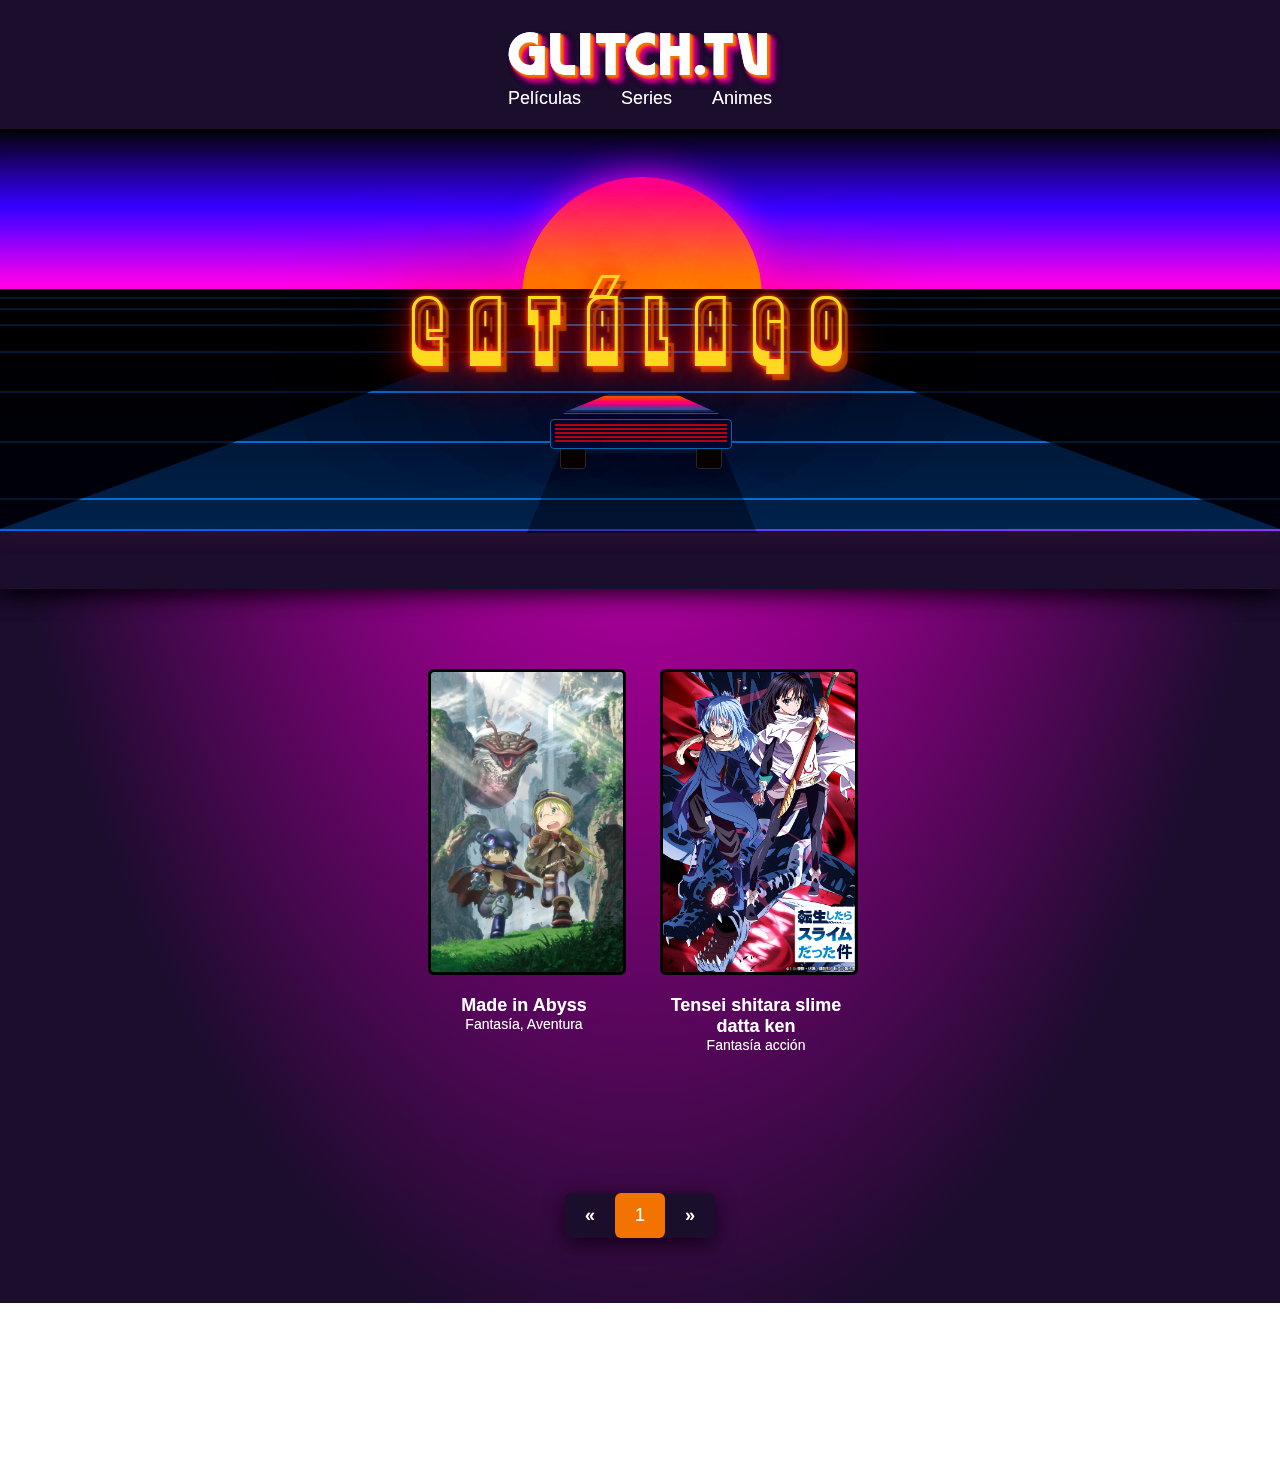
==== anime.html @ 25c2d7e7 "Carga la informacion de los animes" ====
<!DOCTYPE html>
<html>
  <head>
    <meta charset="UTF-8" />
    <title>Cargando...</title>
    <meta name="viewport" content="width=device-width, initial-scale=1" />
    <link rel="stylesheet" href="./assets/css/plyr.css" />
    <link rel="stylesheet" href="./assets/css/index.css" />
    <link rel="stylesheet" href="./assets/css/reusable.css" />

    <style>
      body {
        background: radial-gradient(
          ellipse farthest-corner at center top,
          rgb(170, 0, 78) 0%,
          rgb(109, 0, 166) 100%
        );
      }
    </style>
  </head>

  <body onload=" loadAnime(); cambiarVideoTenseiShitaraSlime(1);">
    <header class="content_nav">
      <a
        href="./index.html"
        class="glitch_nav_text no_select"
        data-glitch="Glitch.TV"
        >Glitch.TV</a
      >
      <nav class="flex_row center_flex">
        <a class="navigation_element" href="./catalogo_peliculas.html"
          >Películas</a
        >
        <a class="navigation_element" href="./catalogo_series.html">Series</a>
        <a class="navigation_element" href="./catalogo_animes.html">Animes</a>
      </nav>
    </header>

    <div id="circular_loader" class="circular_loader"><div></div></div>

    <section
      id="principal_section"
      class="flex_column center_flex"
      style="padding: 60px 0"
    >
      <div class="movie_info_container">
        <div class="flex_row">
          <div class="movie_poster">
            <img id="movie_poster" />
          </div>
          <div style="margin: 0 30px; width: 200px">
            <h1 id="movie_title" class="movie_title mg_bottom"></h1>
            <ul class="movie_details">
              <li>Género: <span id="movie_gender"></span></li>
              <li>Año de estreno: <span id="movie_year"></span></li>
            </ul>
          </div>
        </div>

        <div class="movie_sinopsis justify_text">
          <h1 class="mg_bottom" style="text-align: center">Sinopsis</h1>
          <span id="movie_sinopsis"> </span>
        </div>
      </div>

      <div class="pagination no_select">
        <a onclick="anteriorCapituloTenseiShitaraSlime();"><b>&laquo;</b></a>
        <a class="listacapitulos active">
          Lista de capítulos
          <select
            id="selectcapitulo"
            style="margin-top: 10px"
            onchange="cambiarVideoTenseiShitaraSlime(this.value);"
          >
            <option value="1">Capítulo 1</option>
            <option value="2">Capítulo 2</option>
            <option value="3">Capítulo 3</option>
            <option value="4">Capítulo 4</option>
            <option value="5">Capítulo 5</option>
            <option value="6">Capítulo 6</option>
            <option value="7">Capítulo 7</option>
            <option value="8">Capítulo 8</option>
            <option value="9">Capítulo 9</option>
            <option value="10">Capítulo 10</option>
            <option value="11">Capítulo 11</option>
            <option value="12">Capítulo 12</option>
            <option value="13">Capítulo 13</option>
            <option value="14">Capítulo 14</option>
            <option value="15">Capítulo 15</option>
            <option value="16">Capítulo 16</option>
            <option value="17">Capítulo 17</option>
            <option value="18">Capítulo 18</option>
            <option value="19">Capítulo 19</option>
            <option value="20">Capítulo 20</option>
            <option value="21">Capítulo 21</option>
            <option value="22">Capítulo 22</option>
            <option value="23">Capítulo 23</option>
            <option value="24">Capítulo 24</option>
            <option value="25">Capítulo 25</option>
          </select>
        </a>
        <a onclick="siguienteCapituloTenseiShitaraSlime();"><b>&raquo;</b></a>
      </div>

      <h1 id="capitulo-titulo" style="text-transform: uppercase">Capítulo 1</h1>

      <div class="video_container">
        <video id="player" controls playsinline poster="">
          <source id="video_source" type="video/mp4" />
        </video>
      </div>
    </section>

    <script src="./assets/js/plyr.js"></script>
    <script src="./assets/js/index.js"></script>
    <script src="./assets/js/plyrplayer.js"></script>
    <script src="./assets/js/selectordecapitulo.js"></script>
  </body>
</html>
---- assets/css/plyr.css ----
/*Este cumulo de código, es uno que te proporciona Plyr Player. Plyr es un reproductor que personaliza al default de Chrome. Agrega un mejor botón,
barra de reproducción, pantalla completa, pantalla fija y con la capacidad de soportar varios subtítulos*/
@keyframes plyr-progress{to{background-position:25px 0}}@keyframes plyr-popup{0%{opacity:.5;transform:translateY(10px)}to{opacity:1;transform:translateY(0)}}@keyframes plyr-fade-in{from{opacity:0}to{opacity:1}}.plyr{-moz-osx-font-smoothing:grayscale;-webkit-font-smoothing:antialiased;direction:ltr;font-family:Avenir,"Avenir Next","Helvetica Neue","Segoe UI",Helvetica,Arial,sans-serif;font-variant-numeric:tabular-nums;font-weight:500;line-height:1.7;max-width:100%;min-width:200px;position:relative;text-shadow:none;transition:box-shadow .3s ease}.plyr audio,.plyr video{border-radius:inherit;height:auto;vertical-align:middle;width:100%}.plyr button{font:inherit;line-height:inherit;width:auto}.plyr:focus{outline:0}.plyr--full-ui{box-sizing:border-box}.plyr--full-ui *,.plyr--full-ui ::after,.plyr--full-ui ::before{box-sizing:inherit}.plyr--full-ui a,.plyr--full-ui button,.plyr--full-ui input,.plyr--full-ui label{touch-action:manipulation}.plyr__badge{background:#4f5b5f;border-radius:2px;color:#fff;font-size:9px;line-height:1;padding:3px 4px}.plyr--full-ui ::-webkit-media-text-track-container{display:none}.plyr__captions{animation:plyr-fade-in .3s ease;bottom:0;color:#fff;display:none;font-size:14px;left:0;padding:10px;position:absolute;text-align:center;transition:transform .4s ease-in-out;width:100%}.plyr__captions .plyr__caption{background:rgba(0,0,0,.8);border-radius:2px;-webkit-box-decoration-break:clone;box-decoration-break:clone;line-height:185%;padding:.2em .5em;white-space:pre-wrap}.plyr__captions .plyr__caption div{display:inline}.plyr__captions span:empty{display:none}@media (min-width:480px){.plyr__captions{font-size:16px;padding:20px}}@media (min-width:768px){.plyr__captions{font-size:18px}}.plyr--captions-active .plyr__captions{display:block}.plyr:not(.plyr--hide-controls) .plyr__controls:not(:empty)~.plyr__captions{transform:translateY(-40px)}.plyr__control{background:0 0;border:0;border-radius:3px;color:inherit;cursor:pointer;flex-shrink:0;overflow:visible;padding:7px;position:relative;transition:all .3s ease}.plyr__control svg{display:block;fill:currentColor;height:18px;pointer-events:none;width:18px}.plyr__control:focus{outline:0}.plyr__control.plyr__tab-focus{box-shadow:0 0 0 5px rgba(26,175,255,.5);outline:0}a.plyr__control{text-decoration:none}a.plyr__control::after,a.plyr__control::before{display:none}.plyr__control.plyr__control--pressed .icon--not-pressed,.plyr__control.plyr__control--pressed .label--not-pressed,.plyr__control:not(.plyr__control--pressed) .icon--pressed,.plyr__control:not(.plyr__control--pressed) .label--pressed{display:none}.plyr--audio .plyr__control.plyr__tab-focus,.plyr--audio .plyr__control:hover,.plyr--audio .plyr__control[aria-expanded=true]{background:#1aafff;color:#fff}.plyr--video .plyr__control svg{filter:drop-shadow(0 1px 1px rgba(0, 0, 0, .15))}.plyr--video .plyr__control.plyr__tab-focus,.plyr--video .plyr__control:hover,.plyr--video .plyr__control[aria-expanded=true]{background:#1aafff;color:#fff}.plyr__control--overlaid{background:rgba(26,175,255,.8);border:0;border-radius:100%;box-shadow:0 1px 1px rgba(0,0,0,.15);color:#fff;display:none;left:50%;padding:15px;position:absolute;top:50%;transform:translate(-50%,-50%);z-index:2}.plyr__control--overlaid svg{left:2px;position:relative}.plyr__control--overlaid:focus,.plyr__control--overlaid:hover{background:#1aafff}.plyr--playing .plyr__control--overlaid{opacity:0;visibility:hidden}.plyr--full-ui.plyr--video .plyr__control--overlaid{display:block}.plyr--full-ui ::-webkit-media-controls{display:none}.plyr__controls{align-items:center;display:flex;justify-content:flex-end;text-align:center}.plyr__controls .plyr__menu,.plyr__controls .plyr__progress,.plyr__controls .plyr__time,.plyr__controls .plyr__volume,.plyr__controls>.plyr__control{margin-left:5px}.plyr__controls .plyr__menu+.plyr__control,.plyr__controls .plyr__progress+.plyr__control,.plyr__controls>.plyr__control+.plyr__control,.plyr__controls>.plyr__control+.plyr__menu{margin-left:2px}.plyr__controls>.plyr__control:first-child,.plyr__controls>.plyr__control:first-child+[data-plyr=pause]{margin-left:0;margin-right:auto}.plyr__controls:empty{display:none}@media (min-width:480px){.plyr__controls .plyr__menu,.plyr__controls .plyr__progress,.plyr__controls .plyr__time,.plyr__controls .plyr__volume,.plyr__controls>.plyr__control{margin-left:10px}}.plyr--audio .plyr__controls{background:#fff;border-radius:inherit;color:#4f5b5f;padding:10px}.plyr--video .plyr__controls{background:linear-gradient(rgba(0,0,0,0),rgba(0,0,0,.7));border-bottom-left-radius:inherit;border-bottom-right-radius:inherit;bottom:0;color:#fff;left:0;padding:20px 5px 5px;position:absolute;right:0;transition:opacity .4s ease-in-out,transform .4s ease-in-out;z-index:3}@media (min-width:480px){.plyr--video .plyr__controls{padding:35px 10px 10px}}.plyr--video.plyr--hide-controls .plyr__controls{opacity:0;pointer-events:none;transform:translateY(100%)}.plyr [data-plyr=airplay],.plyr [data-plyr=captions],.plyr [data-plyr=fullscreen],.plyr [data-plyr=pip]{display:none}.plyr--airplay-supported [data-plyr=airplay],.plyr--captions-enabled [data-plyr=captions],.plyr--fullscreen-enabled [data-plyr=fullscreen],.plyr--pip-supported [data-plyr=pip]{display:inline-block}.plyr__video-embed{height:0;padding-bottom:56.25%;position:relative}.plyr__video-embed iframe{border:0;height:100%;left:0;position:absolute;top:0;-webkit-user-select:none;-moz-user-select:none;-ms-user-select:none;user-select:none;width:100%}.plyr--full-ui .plyr__video-embed>.plyr__video-embed__container{padding-bottom:240%;position:relative;transform:translateY(-38.28125%)}.plyr__menu{display:flex;position:relative}.plyr__menu .plyr__control svg{transition:transform .3s ease}.plyr__menu .plyr__control[aria-expanded=true] svg{transform:rotate(90deg)}.plyr__menu .plyr__control[aria-expanded=true] .plyr__tooltip{display:none}.plyr__menu__container{animation:plyr-popup .2s ease;background:rgba(255,255,255,.9);border-radius:4px;bottom:100%;box-shadow:0 1px 2px rgba(0,0,0,.15);color:#4f5b5f;font-size:16px;margin-bottom:10px;position:absolute;right:-3px;text-align:left;white-space:nowrap;z-index:3}.plyr__menu__container>div{overflow:hidden;transition:height .35s cubic-bezier(.4,0,.2,1),width .35s cubic-bezier(.4,0,.2,1)}.plyr__menu__container::after{border:4px solid transparent;border-top-color:rgba(255,255,255,.9);content:'';height:0;position:absolute;right:15px;top:100%;width:0}.plyr__menu__container [role=menu]{padding:7px}.plyr__menu__container [role=menuitem],.plyr__menu__container [role=menuitemradio]{margin-top:2px}.plyr__menu__container [role=menuitem]:first-child,.plyr__menu__container [role=menuitemradio]:first-child{margin-top:0}.plyr__menu__container .plyr__control{align-items:center;color:#4f5b5f;display:flex;font-size:14px;padding:4px 11px;-webkit-user-select:none;-moz-user-select:none;-ms-user-select:none;user-select:none;width:100%}.plyr__menu__container .plyr__control>span{align-items:inherit;display:flex;width:100%}.plyr__menu__container .plyr__control::after{border:4px solid transparent;content:'';position:absolute;top:50%;transform:translateY(-50%)}.plyr__menu__container .plyr__control--forward{padding-right:28px}.plyr__menu__container .plyr__control--forward::after{border-left-color:rgba(79,91,95,.8);right:5px}.plyr__menu__container .plyr__control--forward.plyr__tab-focus::after,.plyr__menu__container .plyr__control--forward:hover::after{border-left-color:currentColor}.plyr__menu__container .plyr__control--back{font-weight:500;margin:7px;margin-bottom:3px;padding-left:28px;position:relative;width:calc(100% - 14px)}.plyr__menu__container .plyr__control--back::after{border-right-color:rgba(79,91,95,.8);left:7px}.plyr__menu__container .plyr__control--back::before{background:#b7c5cd;box-shadow:0 1px 0 #fff;content:'';height:1px;left:0;margin-top:4px;overflow:hidden;position:absolute;right:0;top:100%}.plyr__menu__container .plyr__control--back.plyr__tab-focus::after,.plyr__menu__container .plyr__control--back:hover::after{border-right-color:currentColor}.plyr__menu__container .plyr__control[role=menuitemradio]{padding-left:7px}.plyr__menu__container .plyr__control[role=menuitemradio]::after,.plyr__menu__container .plyr__control[role=menuitemradio]::before{border-radius:100%}.plyr__menu__container .plyr__control[role=menuitemradio]::before{background:rgba(0,0,0,.1);content:'';display:block;flex-shrink:0;height:16px;margin-right:10px;transition:all .3s ease;width:16px}.plyr__menu__container .plyr__control[role=menuitemradio]::after{background:#fff;border:0;height:6px;left:12px;opacity:0;top:50%;transform:translateY(-50%) scale(0);transition:transform .3s ease,opacity .3s ease;width:6px}.plyr__menu__container .plyr__control[role=menuitemradio][aria-checked=true]::before{background:#1aafff}.plyr__menu__container .plyr__control[role=menuitemradio][aria-checked=true]::after{opacity:1;transform:translateY(-50%) scale(1)}.plyr__menu__container .plyr__control[role=menuitemradio].plyr__tab-focus::before,.plyr__menu__container .plyr__control[role=menuitemradio]:hover::before{background:rgba(0,0,0,.1)}.plyr__menu__container .plyr__menu__value{align-items:center;display:flex;margin-left:auto;margin-right:-5px;overflow:hidden;padding-left:25px;pointer-events:none}.plyr--full-ui input[type=range]{-webkit-appearance:none;background:0 0;border:0;border-radius:28px;color:#1aafff;display:block;height:20px;margin:0;padding:0;transition:box-shadow .3s ease;width:100%}.plyr--full-ui input[type=range]::-webkit-slider-runnable-track{background:0 0;border:0;border-radius:3px;height:6px;transition:box-shadow .3s ease;-webkit-user-select:none;user-select:none;background-image:linear-gradient(to right,currentColor var(--value,0),transparent var(--value,0))}.plyr--full-ui input[type=range]::-webkit-slider-thumb{background:#fff;border:0;border-radius:100%;box-shadow:0 1px 1px rgba(0,0,0,.15),0 0 0 1px rgba(47,52,61,.2);height:14px;position:relative;transition:all .2s ease;width:14px;-webkit-appearance:none;margin-top:-4px}.plyr--full-ui input[type=range]::-moz-range-track{background:0 0;border:0;border-radius:3px;height:6px;transition:box-shadow .3s ease;-moz-user-select:none;user-select:none}.plyr--full-ui input[type=range]::-moz-range-thumb{background:#fff;border:0;border-radius:100%;box-shadow:0 1px 1px rgba(0,0,0,.15),0 0 0 1px rgba(47,52,61,.2);height:14px;position:relative;transition:all .2s ease;width:14px}.plyr--full-ui input[type=range]::-moz-range-progress{background:currentColor;border-radius:3px;height:6px}.plyr--full-ui input[type=range]::-ms-track{background:0 0;border:0;border-radius:3px;height:6px;transition:box-shadow .3s ease;-ms-user-select:none;user-select:none;color:transparent}.plyr--full-ui input[type=range]::-ms-fill-upper{background:0 0;border:0;border-radius:3px;height:6px;transition:box-shadow .3s ease;-ms-user-select:none;user-select:none}.plyr--full-ui input[type=range]::-ms-fill-lower{background:0 0;border:0;border-radius:3px;height:6px;transition:box-shadow .3s ease;-ms-user-select:none;user-select:none;background:currentColor}.plyr--full-ui input[type=range]::-ms-thumb{background:#fff;border:0;border-radius:100%;box-shadow:0 1px 1px rgba(0,0,0,.15),0 0 0 1px rgba(47,52,61,.2);height:14px;position:relative;transition:all .2s ease;width:14px;margin-top:0}.plyr--full-ui input[type=range]::-ms-tooltip{display:none}.plyr--full-ui input[type=range]:focus{outline:0}.plyr--full-ui input[type=range]::-moz-focus-outer{border:0}.plyr--full-ui input[type=range].plyr__tab-focus::-webkit-slider-runnable-track{box-shadow:0 0 0 5px rgba(26,175,255,.5);outline:0}.plyr--full-ui input[type=range].plyr__tab-focus::-moz-range-track{box-shadow:0 0 0 5px rgba(26,175,255,.5);outline:0}.plyr--full-ui input[type=range].plyr__tab-focus::-ms-track{box-shadow:0 0 0 5px rgba(26,175,255,.5);outline:0}.plyr--full-ui.plyr--video input[type=range]::-webkit-slider-runnable-track{background-color:rgba(255,255,255,.25)}.plyr--full-ui.plyr--video input[type=range]::-moz-range-track{background-color:rgba(255,255,255,.25)}.plyr--full-ui.plyr--video input[type=range]::-ms-track{background-color:rgba(255,255,255,.25)}.plyr--full-ui.plyr--video input[type=range]:active::-webkit-slider-thumb{box-shadow:0 1px 1px rgba(0,0,0,.15),0 0 0 1px rgba(47,52,61,.2),0 0 0 3px rgba(255,255,255,.5)}.plyr--full-ui.plyr--video input[type=range]:active::-moz-range-thumb{box-shadow:0 1px 1px rgba(0,0,0,.15),0 0 0 1px rgba(47,52,61,.2),0 0 0 3px rgba(255,255,255,.5)}.plyr--full-ui.plyr--video input[type=range]:active::-ms-thumb{box-shadow:0 1px 1px rgba(0,0,0,.15),0 0 0 1px rgba(47,52,61,.2),0 0 0 3px rgba(255,255,255,.5)}.plyr--full-ui.plyr--audio input[type=range]::-webkit-slider-runnable-track{background-color:rgba(183,197,205,.66)}.plyr--full-ui.plyr--audio input[type=range]::-moz-range-track{background-color:rgba(183,197,205,.66)}.plyr--full-ui.plyr--audio input[type=range]::-ms-track{background-color:rgba(183,197,205,.66)}.plyr--full-ui.plyr--audio input[type=range]:active::-webkit-slider-thumb{box-shadow:0 1px 1px rgba(0,0,0,.15),0 0 0 1px rgba(47,52,61,.2),0 0 0 3px rgba(0,0,0,.1)}.plyr--full-ui.plyr--audio input[type=range]:active::-moz-range-thumb{box-shadow:0 1px 1px rgba(0,0,0,.15),0 0 0 1px rgba(47,52,61,.2),0 0 0 3px rgba(0,0,0,.1)}.plyr--full-ui.plyr--audio input[type=range]:active::-ms-thumb{box-shadow:0 1px 1px rgba(0,0,0,.15),0 0 0 1px rgba(47,52,61,.2),0 0 0 3px rgba(0,0,0,.1)}.plyr__poster{background-color:#000;background-position:50% 50%;background-repeat:no-repeat;background-size:contain;height:100%;left:0;opacity:0;position:absolute;top:0;transition:opacity .2s ease;width:100%;z-index:1}.plyr--stopped.plyr__poster-enabled .plyr__poster{opacity:1}.plyr__time{font-size:14px}.plyr__time+.plyr__time::before{content:'\2044';margin-right:10px}@media (max-width:767px){.plyr__time+.plyr__time{display:none}}.plyr--video .plyr__time{text-shadow:0 1px 1px rgba(0,0,0,.15)}.plyr__tooltip{background:rgba(255,255,255,.9);border-radius:3px;bottom:100%;box-shadow:0 1px 2px rgba(0,0,0,.15);color:#4f5b5f;font-size:14px;font-weight:500;left:50%;line-height:1.3;margin-bottom:10px;opacity:0;padding:5px 7.5px;pointer-events:none;position:absolute;transform:translate(-50%,10px) scale(.8);transform-origin:50% 100%;transition:transform .2s .1s ease,opacity .2s .1s ease;white-space:nowrap;z-index:2}.plyr__tooltip::before{border-left:4px solid transparent;border-right:4px solid transparent;border-top:4px solid rgba(255,255,255,.9);bottom:-4px;content:'';height:0;left:50%;position:absolute;transform:translateX(-50%);width:0;z-index:2}.plyr .plyr__control.plyr__tab-focus .plyr__tooltip,.plyr .plyr__control:hover .plyr__tooltip,.plyr__tooltip--visible{opacity:1;transform:translate(-50%,0) scale(1)}.plyr .plyr__control:hover .plyr__tooltip{z-index:3}.plyr__controls>.plyr__control:first-child .plyr__tooltip,.plyr__controls>.plyr__control:first-child+.plyr__control .plyr__tooltip{left:0;transform:translate(0,10px) scale(.8);transform-origin:0 100%}.plyr__controls>.plyr__control:first-child .plyr__tooltip::before,.plyr__controls>.plyr__control:first-child+.plyr__control .plyr__tooltip::before{left:16px}.plyr__controls>.plyr__control:last-child .plyr__tooltip{left:auto;right:0;transform:translate(0,10px) scale(.8);transform-origin:100% 100%}.plyr__controls>.plyr__control:last-child .plyr__tooltip::before{left:auto;right:16px;transform:translateX(50%)}.plyr__controls>.plyr__control:first-child .plyr__tooltip--visible,.plyr__controls>.plyr__control:first-child+.plyr__control .plyr__tooltip--visible,.plyr__controls>.plyr__control:first-child+.plyr__control.plyr__tab-focus .plyr__tooltip,.plyr__controls>.plyr__control:first-child+.plyr__control:hover .plyr__tooltip,.plyr__controls>.plyr__control:first-child.plyr__tab-focus .plyr__tooltip,.plyr__controls>.plyr__control:first-child:hover .plyr__tooltip,.plyr__controls>.plyr__control:last-child .plyr__tooltip--visible,.plyr__controls>.plyr__control:last-child.plyr__tab-focus .plyr__tooltip,.plyr__controls>.plyr__control:last-child:hover .plyr__tooltip{transform:translate(0,0) scale(1)}.plyr--video{background:#000;overflow:hidden}.plyr--video.plyr--menu-open{overflow:visible}.plyr__video-wrapper{background:#000;border-radius:inherit;overflow:hidden;position:relative;z-index:0}.plyr__progress{flex:1;left:7px;margin-right:14px;position:relative}.plyr__progress input[type=range],.plyr__progress__buffer{margin-left:-7px;margin-right:-7px;width:calc(100% + 14px)}.plyr__progress input[type=range]{position:relative;z-index:2}.plyr__progress .plyr__tooltip{font-size:14px;left:0}.plyr__progress__buffer{-webkit-appearance:none;background:0 0;border:0;border-radius:100px;height:6px;left:0;margin-top:-3px;padding:0;position:absolute;top:50%}.plyr__progress__buffer::-webkit-progress-bar{background:0 0;transition:width .2s ease}.plyr__progress__buffer::-webkit-progress-value{background:currentColor;border-radius:100px;min-width:6px}.plyr__progress__buffer::-moz-progress-bar{background:currentColor;border-radius:100px;min-width:6px;transition:width .2s ease}.plyr__progress__buffer::-ms-fill{border-radius:100px;transition:width .2s ease}.plyr--video .plyr__progress__buffer{box-shadow:0 1px 1px rgba(0,0,0,.15);color:rgba(255,255,255,.25)}.plyr--audio .plyr__progress__buffer{color:rgba(183,197,205,.66)}.plyr--loading .plyr__progress__buffer{animation:plyr-progress 1s linear infinite;background-image:linear-gradient(-45deg,rgba(47,52,61,.6) 25%,transparent 25%,transparent 50%,rgba(47,52,61,.6) 50%,rgba(47,52,61,.6) 75%,transparent 75%,transparent);background-repeat:repeat-x;background-size:25px 25px;color:transparent}.plyr--video.plyr--loading .plyr__progress__buffer{background-color:rgba(255,255,255,.25)}.plyr--audio.plyr--loading .plyr__progress__buffer{background-color:rgba(183,197,205,.66)}.plyr__volume{align-items:center;display:flex;flex:1;position:relative}.plyr__volume input[type=range]{margin-left:5px;position:relative;z-index:2}@media (min-width:480px){.plyr__volume{max-width:90px}}@media (min-width:768px){.plyr__volume{max-width:110px}}.plyr--is-ios .plyr__volume{display:none!important}.plyr--is-ios.plyr--vimeo [data-plyr=mute]{display:none!important}.plyr:-webkit-full-screen{background:#000;border-radius:0!important;height:100%;margin:0;width:100%}.plyr:-moz-full-screen{background:#000;border-radius:0!important;height:100%;margin:0;width:100%}.plyr:-ms-fullscreen{background:#000;border-radius:0!important;height:100%;margin:0;width:100%}.plyr:fullscreen{background:#000;border-radius:0!important;height:100%;margin:0;width:100%}.plyr:-webkit-full-screen video{height:100%}.plyr:-moz-full-screen video{height:100%}.plyr:-ms-fullscreen video{height:100%}.plyr:fullscreen video{height:100%}.plyr:-webkit-full-screen .plyr__video-wrapper{height:100%;width:100%}.plyr:-moz-full-screen .plyr__video-wrapper{height:100%;width:100%}.plyr:-ms-fullscreen .plyr__video-wrapper{height:100%;width:100%}.plyr:fullscreen .plyr__video-wrapper{height:100%;width:100%}.plyr:-webkit-full-screen .plyr__video-embed{overflow:visible}.plyr:-moz-full-screen .plyr__video-embed{overflow:visible}.plyr:-ms-fullscreen .plyr__video-embed{overflow:visible}.plyr:fullscreen .plyr__video-embed{overflow:visible}.plyr:-webkit-full-screen.plyr--vimeo .plyr__video-wrapper{height:0;top:50%;transform:translateY(-50%)}.plyr:-moz-full-screen.plyr--vimeo .plyr__video-wrapper{height:0;top:50%;transform:translateY(-50%)}.plyr:-ms-fullscreen.plyr--vimeo .plyr__video-wrapper{height:0;top:50%;transform:translateY(-50%)}.plyr:fullscreen.plyr--vimeo .plyr__video-wrapper{height:0;top:50%;transform:translateY(-50%)}.plyr:-webkit-full-screen .plyr__control .icon--exit-fullscreen{display:block}.plyr:-moz-full-screen .plyr__control .icon--exit-fullscreen{display:block}.plyr:-ms-fullscreen .plyr__control .icon--exit-fullscreen{display:block}.plyr:fullscreen .plyr__control .icon--exit-fullscreen{display:block}.plyr:-webkit-full-screen .plyr__control .icon--exit-fullscreen+svg{display:none}.plyr:-moz-full-screen .plyr__control .icon--exit-fullscreen+svg{display:none}.plyr:-ms-fullscreen .plyr__control .icon--exit-fullscreen+svg{display:none}.plyr:fullscreen .plyr__control .icon--exit-fullscreen+svg{display:none}.plyr:-webkit-full-screen.plyr--hide-controls{cursor:none}.plyr:-moz-full-screen.plyr--hide-controls{cursor:none}.plyr:-ms-fullscreen.plyr--hide-controls{cursor:none}.plyr:fullscreen.plyr--hide-controls{cursor:none}@media (min-width:1024px){.plyr:-webkit-full-screen .plyr__captions{font-size:21px}.plyr:-moz-full-screen .plyr__captions{font-size:21px}.plyr:-ms-fullscreen .plyr__captions{font-size:21px}.plyr:fullscreen .plyr__captions{font-size:21px}}.plyr:-webkit-full-screen{background:#000;border-radius:0!important;height:100%;margin:0;width:100%}.plyr:-webkit-full-screen video{height:100%}.plyr:-webkit-full-screen .plyr__video-wrapper{height:100%;width:100%}.plyr:-webkit-full-screen .plyr__video-embed{overflow:visible}.plyr:-webkit-full-screen.plyr--vimeo .plyr__video-wrapper{height:0;top:50%;transform:translateY(-50%)}.plyr:-webkit-full-screen .plyr__control .icon--exit-fullscreen{display:block}.plyr:-webkit-full-screen .plyr__control .icon--exit-fullscreen+svg{display:none}.plyr:-webkit-full-screen.plyr--hide-controls{cursor:none}@media (min-width:1024px){.plyr:-webkit-full-screen .plyr__captions{font-size:21px}}.plyr:-moz-full-screen{background:#000;border-radius:0!important;height:100%;margin:0;width:100%}.plyr:-moz-full-screen video{height:100%}.plyr:-moz-full-screen .plyr__video-wrapper{height:100%;width:100%}.plyr:-moz-full-screen .plyr__video-embed{overflow:visible}.plyr:-moz-full-screen.plyr--vimeo .plyr__video-wrapper{height:0;top:50%;transform:translateY(-50%)}.plyr:-moz-full-screen .plyr__control .icon--exit-fullscreen{display:block}.plyr:-moz-full-screen .plyr__control .icon--exit-fullscreen+svg{display:none}.plyr:-moz-full-screen.plyr--hide-controls{cursor:none}@media (min-width:1024px){.plyr:-moz-full-screen .plyr__captions{font-size:21px}}.plyr:-ms-fullscreen{background:#000;border-radius:0!important;height:100%;margin:0;width:100%}.plyr:-ms-fullscreen video{height:100%}.plyr:-ms-fullscreen .plyr__video-wrapper{height:100%;width:100%}.plyr:-ms-fullscreen .plyr__video-embed{overflow:visible}.plyr:-ms-fullscreen.plyr--vimeo .plyr__video-wrapper{height:0;top:50%;transform:translateY(-50%)}.plyr:-ms-fullscreen .plyr__control .icon--exit-fullscreen{display:block}.plyr:-ms-fullscreen .plyr__control .icon--exit-fullscreen+svg{display:none}.plyr:-ms-fullscreen.plyr--hide-controls{cursor:none}@media (min-width:1024px){.plyr:-ms-fullscreen .plyr__captions{font-size:21px}}.plyr--fullscreen-fallback{background:#000;border-radius:0!important;height:100%;margin:0;width:100%;bottom:0;left:0;position:fixed;right:0;top:0;z-index:10000000}.plyr--fullscreen-fallback video{height:100%}.plyr--fullscreen-fallback .plyr__video-wrapper{height:100%;width:100%}.plyr--fullscreen-fallback .plyr__video-embed{overflow:visible}.plyr--fullscreen-fallback.plyr--vimeo .plyr__video-wrapper{height:0;top:50%;transform:translateY(-50%)}.plyr--fullscreen-fallback .plyr__control .icon--exit-fullscreen{display:block}.plyr--fullscreen-fallback .plyr__control .icon--exit-fullscreen+svg{display:none}.plyr--fullscreen-fallback.plyr--hide-controls{cursor:none}@media (min-width:1024px){.plyr--fullscreen-fallback .plyr__captions{font-size:21px}}.plyr__ads{border-radius:inherit;bottom:0;cursor:pointer;left:0;overflow:hidden;position:absolute;right:0;top:0;z-index:-1}.plyr__ads>div,.plyr__ads>div iframe{height:100%;position:absolute;width:100%}.plyr__ads::after{background:rgba(47,52,61,.8);border-radius:2px;bottom:10px;color:#fff;content:attr(data-badge-text);font-size:11px;padding:2px 6px;pointer-events:none;position:absolute;right:10px;z-index:3}.plyr__ads::after:empty{display:none}.plyr__cues{background:currentColor;display:block;height:6px;left:0;margin:-3px 0 0;opacity:.8;position:absolute;top:50%;width:3px;z-index:3}.plyr--no-transition{transition:none!important}.plyr__sr-only{clip:rect(1px,1px,1px,1px);overflow:hidden;border:0!important;height:1px!important;padding:0!important;position:absolute!important;width:1px!important}.plyr [hidden]{display:none!important}
---- assets/css/index.css ----
:root {
  --darkPurple: #241734;
}

@font-face {
  font-family: "Neon Font";
  src: url("../fonts/neon.ttf");
}

@font-face {
  font-family: "Archivo Black";
  font-style: normal;
  font-weight: 400;
  src: url("../fonts/Archivo_Black.ttf");
}

@font-face {
  font-family: "Neon Title";
  font-style: normal;
  font-weight: 400;
  src: url("../fonts/neon2.ttf");
}

.content_nav {
  z-index: 100;
  padding: 20px;
  position: relative;
  background-color: var(--darkPurple);
  box-shadow: 0 0 20px rgba(0, 0, 0, 0.4);
}

.navigation_element {
  margin: 0 20px;
}

.popular_movies {
  padding: 60px;
  flex-direction: column;
  background-color: var(--darkPurple);
}

.popular_movies_text {
  display: flex;
  margin-bottom: 60px;
  align-items: center;
  justify-content: flex-start;
}

.neon,
.flux {
  font-family: "Neon Font", sans-serif;
}

.neon {
  font-size: 60px;
  color: #fb4264;
  text-shadow: 0 0 20px #f40a35;
  animation: neon 2s ease infinite;
}

.flux {
  font-size: 50px;
  color: #426dfb;
  margin: 0 0 0 20px;
  text-decoration: underline;
  text-shadow: 0 0 20px #2356ff;
  animation: flux 2s linear infinite;
}

@media screen and (max-width: 800px) {
  .popular_movies_text {
    flex-direction: column;
  }
  .popular_movies_text,
  .popular_movies {
    justify-content: center;
  }
  .flux {
    margin: 0;
  }
}

@keyframes neon {
  50% {
    text-shadow: 0 0 2.5px #800e0b, 0 0 7.5px #800e0b, 0 0 2.5px #800e0b,
      0 0 2.5px #800e0b, 0 0 1px #800e0b, 2.5px 2.5px 0.5px #40340a;
    color: #806914;
  }
  0%,
  100% {
    text-shadow: 0 0 5px #fa1c16, 0 0 15px #fa1c16, 0 0 50px #fa1c16,
      0 0 50px #fa1c16, 0 0 2px #fed128, 2.5px 2.5px 0.5px #806914;
    color: #fed128;
  }
}

@keyframes flux {
  50% {
    text-shadow: 0 0 2.5px #082180, 0 0 7.5px #082180, 0 0 2.5px #082180,
      0 0 2.5px #082180, 0 0 1px #082180, 2.5px 2.5px 0.5px #0a3940;
    color: #146c80;
  }
  0%,
  100% {
    text-shadow: 0 0 5px #1041ff, 0 0 15px #1041ff, 0 0 50px #1041ff,
      0 0 50px #1041ff, 0 0 2px #8bfdfe, 2.5px 2.5px 0.5px #147280;
    color: #28d7fe;
  }
}

.glitch_text {
  font-family: "Archivo Black", sans-serif;
  font-size: 50px;
  text-transform: uppercase;
  position: relative;
  text-shadow: 2px 2px 2px black;
}

.glitch_text::before,
.glitch_text::after {
  content: attr(data-text);
  position: absolute;
  top: 0;
  left: 0;
  width: 100%;
  height: 100%;
  background: var(--darkPurple);
}

.glitch_text::after {
  left: -2px;
  text-shadow: -2px 0 #b300fc;
  clip: rect(85px, 550px, 140px, 0);
  animation: glitch-anim 5s infinite linear alternate-reverse;
}

@keyframes glitch-anim {
  0% {
    clip: rect(13px, 9999px, 149px, 0);
  }
  4.166666666666666% {
    clip: rect(35px, 9999px, 56px, 0);
  }
  8.333333333333332% {
    clip: rect(8px, 9999px, 113px, 0);
  }
  12.5% {
    clip: rect(6px, 9999px, 104px, 0);
  }
  16.666666666666664% {
    clip: rect(54px, 9999px, 144px, 0);
  }
  20.833333333333336% {
    clip: rect(120px, 9999px, 135px, 0);
  }
  25% {
    clip: rect(24px, 9999px, 142px, 0);
  }
  29.166666666666668% {
    clip: rect(96px, 9999px, 57px, 0);
  }
  33.33333333333333% {
    clip: rect(71px, 9999px, 55px, 0);
  }
  37.5% {
    clip: rect(150px, 9999px, 85px, 0);
  }
  41.66666666666667% {
    clip: rect(119px, 9999px, 3px, 0);
  }
  45.83333333333333% {
    clip: rect(11px, 9999px, 48px, 0);
  }
  50% {
    clip: rect(65px, 9999px, 92px, 0);
  }
  54.166666666666664% {
    clip: rect(85px, 9999px, 25px, 0);
  }
  58.333333333333336% {
    clip: rect(49px, 9999px, 11px, 0);
  }
  62.5% {
    clip: rect(144px, 9999px, 63px, 0);
  }
  66.66666666666666% {
    clip: rect(67px, 9999px, 79px, 0);
  }
  70.83333333333334% {
    clip: rect(87px, 9999px, 146px, 0);
  }
  75% {
    clip: rect(133px, 9999px, 141px, 0);
  }
  79.16666666666666% {
    clip: rect(93px, 9999px, 149px, 0);
  }
  83.33333333333334% {
    clip: rect(53px, 9999px, 66px, 0);
  }
  87.5% {
    clip: rect(84px, 9999px, 2px, 0);
  }
  91.66666666666666% {
    clip: rect(35px, 9999px, 95px, 0);
  }
  95.83333333333334% {
    clip: rect(39px, 9999px, 90px, 0);
  }
  100% {
    clip: rect(46px, 9999px, 53px, 0);
  }
}

.cool_btn {
  color: black;
  font-size: 25px;
  font-weight: 700;
  padding: 5px 30px;
  background: white;
  border: 3px solid black;
  font-family: "Raleway", sans-serif;
}

.cool_btn:hover {
  color: white;
  text-decoration: none;
  background-image: linear-gradient(90deg, #ff0090 0%, #e87400 100%);
}

/* MOVIE */
.movie_info_container,
.video_container {
  border-radius: 6px;
  background-color: rgba(0, 0, 0, 0.2);
  box-shadow: 0 5px 25px 0 rgba(0, 0, 0, 0.4);
}

.movie_info_container {
  padding: 30px;
  display: flex;
  position: relative;
  flex-direction: row;
  max-width: calc(1000px - 60px);
}

.movie_poster img {
  margin: 0;
  padding: 0;
  width: 180px;
  height: 260px;
  border-radius: 6px;
  box-shadow: 5px 5px 10px 0 rgba(0, 0, 0, 0.6);
}

.movie_poster:hover img {
  transform: scale(1.08);
}

.movie_title {
  letter-spacing: 2px;
  text-align: left;
}

.movie_details {
  text-align: left;
  list-style: none;
  margin: 0px;
  padding: 0px;
  line-height: 25px;
}

.movie_details span {
  color: #e87400;
  text-decoration: none;
}

.movie_sinopsis {
  line-height: 25px;
}

.video_container {
  width: 1000px;
  margin-top: 60px;
}

.plyr {
  border-radius: 6px;
}

@media screen and (max-width: 850px) {
  .movie_sinopsis {
    margin-top: 20px;
    font-size: 16px;
    line-height: 22px;
  }
  .movie_poster img {
    width: 140px;
    height: 200px;
  }
  .movie_info_container {
    flex-direction: column;
  }
  h1 {
    font-size: 24px;
  }
}

@media screen and (max-width: 1000px) {
  .video_container {
    width: 100%;
  }
}

@media screen and (max-width: 600px) {
  .movie_details {
    font-size: 16px;
    line-height: 22px;
  }
}
---- assets/css/reusable.css ----
:root {
  --darkPurple: #241734;
  --blue: #0066ff;
}

@font-face {
  font-family: "Rhino Sans";
  src: url("../fonts/Rhino_Sans.ttf");
}

* {
  margin: 0;
  padding: 0;
  transition: 250ms;
}

html {
  filter: contrast(110%);
}

body {
  color: white;
  font-size: 18px;
  min-height: 100vh;
  text-align: center;
  font-family: sans-serif;
  background: radial-gradient(
    ellipse farthest-corner at center top,
    #ff00dc 0%,
    var(--darkPurple) 75%
  );
}

body::-webkit-scrollbar {
  width: 12px;
  background-color: var(--darkPurple);
}

body::-webkit-scrollbar-thumb {
  background-color: var(--blue);
  border-radius: 6px;
}

@media screen and (max-width: 800px) {
  body {
    background: linear-gradient(#ff00dc 0%, var(--darkPurple) 25%);
  }
}

a {
  color: white;
  text-decoration: none;
}

a:hover {
  text-decoration: underline;
  text-shadow: -2px 0 2px #b300fc;
}

/* ====== */
/* Global */
/* ====== */
.pointer {
  cursor: pointer;
}

.mg_right {
  margin-right: 20px;
}

.mg_left {
  margin-left: 20px;
}

.mg_bottom {
  margin-bottom: 20px;
}

.mg_top {
  margin-top: 20px;
}

.mg_vertical {
  margin: 20px 0;
}

.font14 {
  font-size: 14px;
}

.padding_30px {
  padding: 30px;
}

.without_decoration {
  text-decoration: none;
}

.justify_text {
  text-align: justify;
}

.no_select {
  -webkit-touch-callout: none; /* iOS Safari */
  -webkit-user-select: none; /* Safari */
  -khtml-user-select: none; /* Konqueror HTML */
  -moz-user-select: none; /* Old versions of Firefox */
  -ms-user-select: none; /* Internet Explorer/Edge */
  user-select: none;
}

.full_width,
.full_size {
  width: 100%;
}

.full_height,
.full_size {
  height: 100%;
}

.max_width_1400 {
  max-width: 1400px;
}

.center_flex {
  display: flex;
  align-items: center;
  justify-content: center;
}

.flex_row,
.info_row {
  width: 100%;
  display: flex;
  flex-direction: row;
}

.flex_column {
  width: 100%;
  display: flex;
  flex-direction: column;
}

.overlay {
  top: 0;
  left: 0;
  width: 100%;
  height: 100%;
  z-index: 100;
  display: flex;
  position: fixed;
  cursor: pointer;
  background-color: rgba(5, 5, 5, 0.5);
}

.desactive_overlay {
  display: none;
}

/* ========== */
/* Navigation */
/* ========== */
.glitch_nav_text {
  color: white;
  font-size: 60px;
  font-weight: 700;
  position: relative;
  letter-spacing: 5px;
  text-decoration: none;
  text-transform: uppercase;
  font-family: "Rhino Sans", sans-seri;
  text-shadow: 1px 1px 1px #e87400, 2px 2px 2px #e87400, 3px 3px 3px #e87400,
    5px 5px 5px #ff0090, 7px 7px 7px #660066;
}
.glitch_nav_text:hover {
  text-decoration: none;
  text-shadow: 1px 1px 1px #e87400, 2px 2px 2px #e87400, 3px 3px 3px #e87400,
    5px 5px 5px #ff0090, 7px 7px 7px #660066;
}

.glitch_nav_text:before,
.glitch_nav_text:after {
  top: 0;
  left: 0;
  width: 100%;
  height: 100%;
  opacity: 0.8;
  display: block;
  position: absolute;
  text-transform: uppercase;
  content: attr(data-glitch);
}

.glitch_nav_text:after {
  color: #f0f;
  z-index: -2;
}
.glitch_nav_text:before {
  color: #0ff;
  z-index: -1;
}

.glitch_nav_text:hover:before {
  animation: glitch 0.35s cubic-bezier(0.25, 0.46, 0.45, 0.94) infinite;
}

.glitch_nav_text:hover:after {
  animation: glitch 0.35s cubic-bezier(0.25, 0.46, 0.45, 0.94) reverse infinite;
}

@keyframes glitch {
  0% {
    transform: translate(0);
  }
  20% {
    transform: translate(-2px, 2px);
  }
  40% {
    transform: translate(-2px, -2px);
  }
  60% {
    transform: translate(2px, 2px);
  }
  80% {
    transform: translate(2px, -2px);
  }
  to {
    transform: translate(0);
  }
}

/* =========== */
/* Glitch Card */
/* =========== */
#cards_grid,
#big_cards_grid,
.popular_movies_text {
  display: flex;
  flex-wrap: wrap;
  max-width: 1400px;
  flex-direction: row;
  align-items: flex-start;
}

#cards_grid {
  padding: 60px;
}

.glitch_card_width {
  width: 200px;
}

.glitch_card_height {
  height: 300px;
}

.glitch_card_content {
  margin: 20px;
}

.glitch_card_content .card_title {
  font-weight: bold;
}

@media screen and (max-width: 600px) {
  .glitch_card_width {
    width: 100%;
  }

  .glitch_card_content {
    margin: 20px 0;
  }

  .glitch_card_height {
    height: 400px;
  }
}

@media screen and (min-width: 601px) and (max-width: 800px) {
  .glitch_card_width {
    width: calc(50% - 40px);
  }

  .glitch_card_height {
    height: 350px;
  }
}

@media screen and (min-width: 801px) and (max-width: 1000px) {
  .glitch_card_width {
    width: calc(33.33% - 40px);
  }
}

@media screen and (min-width: 1001px) and (max-width: 1200px) {
  .glitch_card_width {
    width: calc(25% - 40px);
  }
  .glitch_card_height {
    height: 250px;
  }
}

@media screen and (min-width: 1201px) {
  .glitch_card_width {
    width: calc(20% - 40px);
  }
}

.glitch_img_cover,
.glitch_img {
  display: block;
  background-size: cover;
  background-position: 50% 50%;
  background-repeat: no-repeat;
  clip-path: polygon(0 0, 100% 0, 100% 100%, 50% 100%, 0 100%);
}

.glitch_img_cover {
  position: relative;
  border-radius: 6px;
  border: 3px solid black;
  transition-property: clip-path, transform;
}

.glitch_img {
  top: 0;
  left: 0;
  width: 100%;
  height: 100%;
  border-radius: 6px;
  position: absolute;
  pointer-events: none;
  background-blend-mode: none;
  background-color: transparent;
  transform: translate3d(0, 0, 0);
}

.glitch_img_cover:hover,
.glitch_img_cover:hover .glitch_img {
  transform: scale(1.08);
  clip-path: polygon(0 0, 100% 0, 100% 100%, 50% 90%, 0 100%);
}

.glitch_img_cover:hover .glitch_img:nth-child(n) {
  opacity: 0;
  animation-delay: 0;
  animation-duration: 2s;
  animation-fill-mode: forwards;
  animation-timing-function: linear;
  animation-iteration-count: infinite;
}

.glitch_img_cover:hover .glitch_img:nth-child(2) {
  animation-name: glitch-anim-1;
}
.glitch_img_cover:hover .glitch_img:nth-child(3) {
  animation-name: glitch-anim-2;
}
.glitch_img_cover:hover .glitch_img:nth-child(4) {
  animation-name: glitch-anim-3;
}

@keyframes glitch-anim-1 {
  0%,
  100% {
    opacity: 1;
    transform: translate3d(40px, 0, 0) scale3d(-1, -1, 1);
    clip-path: polygon(0 2%, 100% 2%, 100% 5%, 0 5%);
  }
  20% {
    clip-path: polygon(0 15%, 100% 15%, 100% 15%, 0 15%);
  }
  30% {
    clip-path: polygon(0 10%, 100% 10%, 100% 20%, 0 20%);
  }
  40% {
    clip-path: polygon(0 1%, 100% 1%, 100% 2%, 0 2%);
  }
  50% {
    clip-path: polygon(0 33%, 100% 33%, 100% 33%, 0 33%);
  }
  55% {
    clip-path: polygon(0 44%, 100% 44%, 100% 44%, 0 44%);
  }
  60% {
    clip-path: polygon(0 50%, 100% 50%, 100% 20%, 0 20%);
  }
  65% {
    clip-path: polygon(0 70%, 100% 70%, 100% 70%, 0 70%);
  }
  70% {
    clip-path: polygon(0 80%, 100% 80%, 100% 80%, 0 80%);
  }
  80% {
    clip-path: polygon(0 50%, 100% 50%, 100% 55%, 0 55%);
  }
  85% {
    clip-path: polygon(0 60%, 100% 60%, 100% 65%, 0 65%);
  }
  95% {
    clip-path: polygon(0 72%, 100% 72%, 100% 78%, 0 78%);
  }
}

@keyframes glitch-anim-2 {
  0%,
  100% {
    opacity: 1;
    transform: translate3d(-10px, 0, 0);
    clip-path: polygon(0 25%, 100% 25%, 100% 30%, 0 30%);
  }
  10% {
    clip-path: polygon(0 3%, 100% 3%, 100% 3%, 0 3%);
  }
  15% {
    clip-path: polygon(0 5%, 100% 5%, 100% 20%, 0 20%);
  }
  17% {
    clip-path: polygon(0 20%, 100% 20%, 100% 20%, 0 20%);
  }
  19% {
    clip-path: polygon(0 40%, 100% 40%, 100% 40%, 0 40%);
  }
  33% {
    clip-path: polygon(0 52%, 100% 52%, 100% 59%, 0 59%);
  }
  35% {
    clip-path: polygon(0 60%, 100% 60%, 100% 60%, 0 60%);
  }
  40% {
    clip-path: polygon(0 75%, 100% 75%, 100% 75%, 0 75%);
  }
  45% {
    clip-path: polygon(0 65%, 100% 65%, 100% 40%, 0 40%);
  }
  49% {
    clip-path: polygon(0 45%, 100% 45%, 100% 50%, 0 50%);
  }
  50% {
    clip-path: polygon(0 14%, 100% 14%, 100% 33%, 0 33%);
  }
  55% {
    clip-path: polygon(0 15%, 100% 15%, 100% 35%, 0 35%);
  }
  60% {
    clip-path: polygon(0 15%, 100% 15%, 100% 15%, 0 15%);
  }
  70% {
    clip-path: polygon(0 65%, 100% 65%, 100% 60%, 0 60%);
  }
  80% {
    clip-path: polygon(0 80%, 100% 80%, 100% 85%, 0 85%);
  }
  90% {
    clip-path: polygon(0 55%, 100% 55%, 100% 65%, 0 65%);
  }
}

@keyframes glitch-anim-3 {
  0%,
  100% {
    opacity: 1;
    transform: translate3d(0, -5px, 0) scale3d(-1, -1, 1);
    clip-path: polygon(0 1%, 100% 1%, 100% 3%, 0 3%);
  }
  5% {
    clip-path: polygon(0 10%, 100% 10%, 100% 9%, 0 9%);
  }
  11% {
    clip-path: polygon(0 5%, 100% 5%, 100% 6%, 0 6%);
  }
  20% {
    clip-path: polygon(0 20%, 100% 20%, 100% 20%, 0 20%);
  }
  25% {
    clip-path: polygon(0 10%, 100% 10%, 100% 10%, 0 10%);
  }
  35% {
    clip-path: polygon(0 30%, 100% 30%, 100% 25%, 0 25%);
  }
  42% {
    clip-path: polygon(0 15%, 100% 15%, 100% 16%, 0 16%);
  }
  48% {
    clip-path: polygon(0 40%, 100% 40%, 100% 39%, 0 39%);
  }
  50% {
    clip-path: polygon(0 20%, 100% 20%, 100% 21%, 0 21%);
  }
  56% {
    clip-path: polygon(0 60%, 100% 60%, 100% 55%, 0 55%);
  }
  61% {
    clip-path: polygon(0 30%, 100% 30%, 100% 31%, 0 31%);
  }
  68% {
    clip-path: polygon(0 70%, 100% 70%, 100% 69%, 0 69%);
  }
  72% {
    clip-path: polygon(0 40%, 100% 40%, 100% 41%, 0 41%);
  }
  77% {
    clip-path: polygon(0 80%, 100% 80%, 100% 75%, 0 75%);
  }
  81% {
    clip-path: polygon(0 50%, 100% 50%, 100% 51%, 0 51%);
  }
  86% {
    clip-path: polygon(0 90%, 100% 90%, 100% 90%, 0 90%);
  }
  90% {
    clip-path: polygon(0 60%, 100% 60%, 100% 60%, 0 60%);
  }
  92% {
    clip-path: polygon(0 100%, 100% 100%, 100% 99%, 0 99%);
  }
  94% {
    clip-path: polygon(0 70%, 100% 70%, 100% 71%, 0 71%);
  }
}

/*==========================================
  INCIO: Catálogo películas canva
===========================================*/
.canva_container {
  width: 100%;
  height: 400px;
  position: relative;
  background-color: var(--darkPurple);
}

.canva_text {
  z-index: 20;
  font-size: 60px;
  color: #fed128;
  position: absolute;
  letter-spacing: 30px;
  text-transform: uppercase;
  font-family: "Neon Title", sans-serif;
  text-shadow: 0 0 1vw #fa1c16, 0 0 3vw #fa1c16, 0 0 10vw #fa1c16,
    0 0 10vw #fa1c16, 0 0 0.4vw #fed128, 0.5vw 0.5vw 0.1vw #806914;
}

@media screen and (max-width: 800px) {
  .canva_text {
    font-size: 45px;
    letter-spacing: 15px;
  }
}

.main_container {
  width: 100%;
}

.cielo {
  width: 100%;
  height: 160px;
  position: absolute;
  background: linear-gradient(#111, #3f00ff, #ff00dc);
}

.sol {
  top: 30%;
  width: 240px;
  height: 240px;
  position: absolute;
  border-radius: 50%;
  left: calc(50% - 118px);
  box-shadow: 2px 2px 36px #ff00dc;
  background: linear-gradient(#ff0090, #ffaa00, #ff0090);
}

.suelo {
  z-index: 2;
  top: 160px;
  width: 100%;
  height: 240px;
  position: absolute;
  background: linear-gradient(#001121, #002b51);
}

.carro-chasis {
  width: 180px;
  bottom: 20px;
  height: 120px;
  position: absolute;
  left: calc(50% - 90px);
}

.carro-luces {
  top: 30px;
  z-index: 5;
  width: 180px;
  height: 28px;
  border-radius: 4px;
  position: absolute;
  border: 1px solid #0074b2;
  background-color: #00173d;
}

.luces-traseras {
  top: 4px;
  left: 4px;
  width: 172px;
  height: 2px;
  position: absolute;
  animation-duration: 1.5s;
  background-color: #dd002c;
  animation-timing-function: linear;
  animation-iteration-count: infinite;
  animation-name: rear-lights-flashing;
}

.luces-traseras:nth-of-type(2) {
  top: 8px;
}

.luces-traseras:nth-of-type(3) {
  top: 12px;
}

.luces-traseras:nth-of-type(4) {
  top: 16px;
}

.luces-traseras:nth-of-type(5) {
  top: 20px;
}

.cajuela {
  top: 24px;
  z-index: 3;
  height: 6px;
  width: 180px;
  position: absolute;
  background-color: #00173d;
  clip-path: polygon(8% 0, 92% 0, 99% 100%, 1% 100%);
  border: 1px solid #0074b2;
}

.techo {
  position: absolute;
  top: 5px;
  width: 180px;
  height: 14px;
  background-color: #00173d;
  border: 2px solid #00417a;
  clip-path: polygon(32% 0, 68% 0, 90% 100%, 8% 100%);
  background: linear-gradient(#e87400, #ff0090, #0074b2);
  z-index: 3;
}

.llanta-izquierda {
  position: absolute;
  height: 26px;
  width: 24px;
  border-radius: 3px;
  border: 0.5px solid #333;
  background-color: #111;
  top: 52px;
  left: 10px;
  z-index: 1;
}

.llanta-derecha {
  position: absolute;
  height: 26px;
  width: 24px;
  border-radius: 3px;
  border: 0.5px solid #333;
  background-color: #111;
  top: 52px;
  left: 146px;
  z-index: 1;
}
.carro-sombra {
  top: 64px;
  left: -23px;
  height: 80px;
  width: 230px;
  position: absolute;
  background: rgba(0, 0, 0, 0.3);
  clip-path: polygon(14% 0, 86% 0, 100% 100%, 0 100%);
}

.carretera-horizontal {
  top: 2px;
  width: 100%;
  height: 2px;
  z-index: -1;
  position: absolute;
  background-color: #0070c6;
}
.carretera-horizontal:nth-of-type(2) {
  top: 8px;
  animation-name: move-line-2;
  animation-duration: 0.4s;
  animation-iteration-count: infinite;
  animation-timing-function: linear;
}

.carretera-horizontal:nth-of-type(3) {
  top: 18px;
  animation-name: move-line-3;
  animation-duration: 0.4s;
  animation-iteration-count: infinite;
  animation-timing-function: linear;
}

.carretera-horizontal:nth-of-type(4) {
  top: 34px;
  animation-name: move-line-4;
  animation-duration: 0.4s;
  animation-iteration-count: infinite;
  animation-timing-function: linear;
}

.carretera-horizontal:nth-of-type(5) {
  top: 60px;
  animation-name: move-line-5;
  animation-duration: 0.4s;
  animation-iteration-count: infinite;
  animation-timing-function: linear;
}

.carretera-horizontal:nth-of-type(6) {
  top: 100px;
  animation-name: move-line-6;
  animation-duration: 0.4s;
  animation-iteration-count: infinite;
  animation-timing-function: linear;
}

.carretera-horizontal:nth-of-type(7) {
  top: 150px;
  animation-name: move-line-7;
  animation-duration: 0.4s;
  animation-iteration-count: infinite;
  animation-timing-function: linear;
}

.carretera-horizontal:nth-of-type(8) {
  top: 208px;
  animation-name: move-line-8;
  animation-duration: 0.4s;
  animation-iteration-count: infinite;
  animation-timing-function: linear;
}

.baldio-izquierdo {
  width: 50%;
  z-index: 4;
  height: 100%;
  position: absolute;
  background: rgba(0, 0, 0, 0.7);
  clip-path: polygon(0 0, 101% 0, 0 100%, 0 100%);
}

.baldio-derecho {
  right: 0;
  z-index: 4;
  width: 50%;
  height: 100%;
  position: absolute;
  background: rgba(0, 0, 0, 0.7);
  clip-path: polygon(0 0, 100% 0, 100% 100%, 100% 100%);
}

@keyframes move-line-2 {
  0% {
    top: 8px;
  }
  100% {
    top: 17px;
  }
}

@keyframes move-line-3 {
  0% {
    top: 18px;
  }
  100% {
    top: 33px;
  }
}

@keyframes move-line-4 {
  0% {
    top: 34px;
  }
  100% {
    top: 59px;
  }
}

@keyframes move-line-5 {
  0% {
    top: 60px;
  }
  100% {
    top: 99px;
  }
}

@keyframes move-line-6 {
  0% {
    top: 100px;
  }
  100% {
    top: 149px;
  }
}

@keyframes move-line-7 {
  0% {
    top: 150px;
  }
  100% {
    top: 207px;
  }
}

@keyframes move-line-8 {
  0% {
    top: 208px;
  }
  100% {
    top: 240px;
  }
}

@keyframes rear-lights-flashing {
  0% {
    background-color: #b20023;
  }
  40% {
    background-color: #b20023;
  }
  45% {
    background-color: #ff0032;
  }
  50% {
    background-color: #b20023;
  }
  70% {
    background-color: #b20023;
  }
  75% {
    background-color: #ff0032;
  }
  80% {
    background-color: #b20023;
  }
  85% {
    background-color: #ff0032;
  }
  90% {
    background-color: #b20023;
  }
  100% {
    background-color: #b20023;
  }
}

/* SEPARATOR */
.separador {
  padding: 30px 60px;
  text-align: left;
  position: relative;
  background-color: var(--darkPurple);
  box-shadow: 0 5px 25px 0 rgba(0, 0, 0, 0.8);
}

.separador:before {
  top: 0;
  left: 0;
  right: 0;
  height: 2px;
  content: "";
  display: block;
  position: absolute;
  box-shadow: 0 0 20px 0 rgba(255, 88, 96, 0.5);
  background-image: linear-gradient(90deg, #0066ff 0%, #9933ff 100%);
}

/* PAGINATION */
.pagination {
  margin: 60px 0;
  border-radius: 6px;
  display: inline-block;
  background-color: var(--darkPurple);
  box-shadow: 0 5px 20px 0 rgba(0, 0, 0, 0.5);
}

.pagination a {
  float: left;
  padding: 12px 20px;
  border-radius: 6px;
  text-decoration: none;
}

.pagination a.active {
  text-shadow: none;
  background-color: #e87400;
}

.pagination a:hover:not(.active) {
  cursor: pointer;
  background-color: rgba(0, 0, 0, 0.5);
}

.pagination > .listacapitulos {
  float: left;
  width: 240px;
  padding: 12px;
  color: white;
  font-weight: bold;
  background-color: rgba(232, 116, 0, 0.9);
}

.listacapitulos select {
  border: none;
  width: 100px;
  height: 30px;
  padding: 5px;
  outline: none;
  color: white;
  border-radius: 6px;
  background: rgba(0, 0, 0, 0.1);
}

.listacapitulos select option {
  color: black;
}

/* CIRCULAR LOADER */
.circular_loader {
  width: 100%;
  height: 80vh;
  display: flex;
  align-items: center;
  justify-content: center;
}

.circular_loader > div {
  width: 40px;
  height: 40px;
  border: 8px solid var(--darkPurple);
  border-left-color: var(--blue);
  border-radius: 50%;
  background: transparent;
  animation-name: rotate-loader;
  animation-iteration-count: infinite;
  animation-duration: 1s;
  animation-timing-function: linear;
  position: relative;
}

@keyframes rotate-loader {
  from {
    transform: rotate(0);
  }
  to {
    transform: rotate(360deg);
  }
}
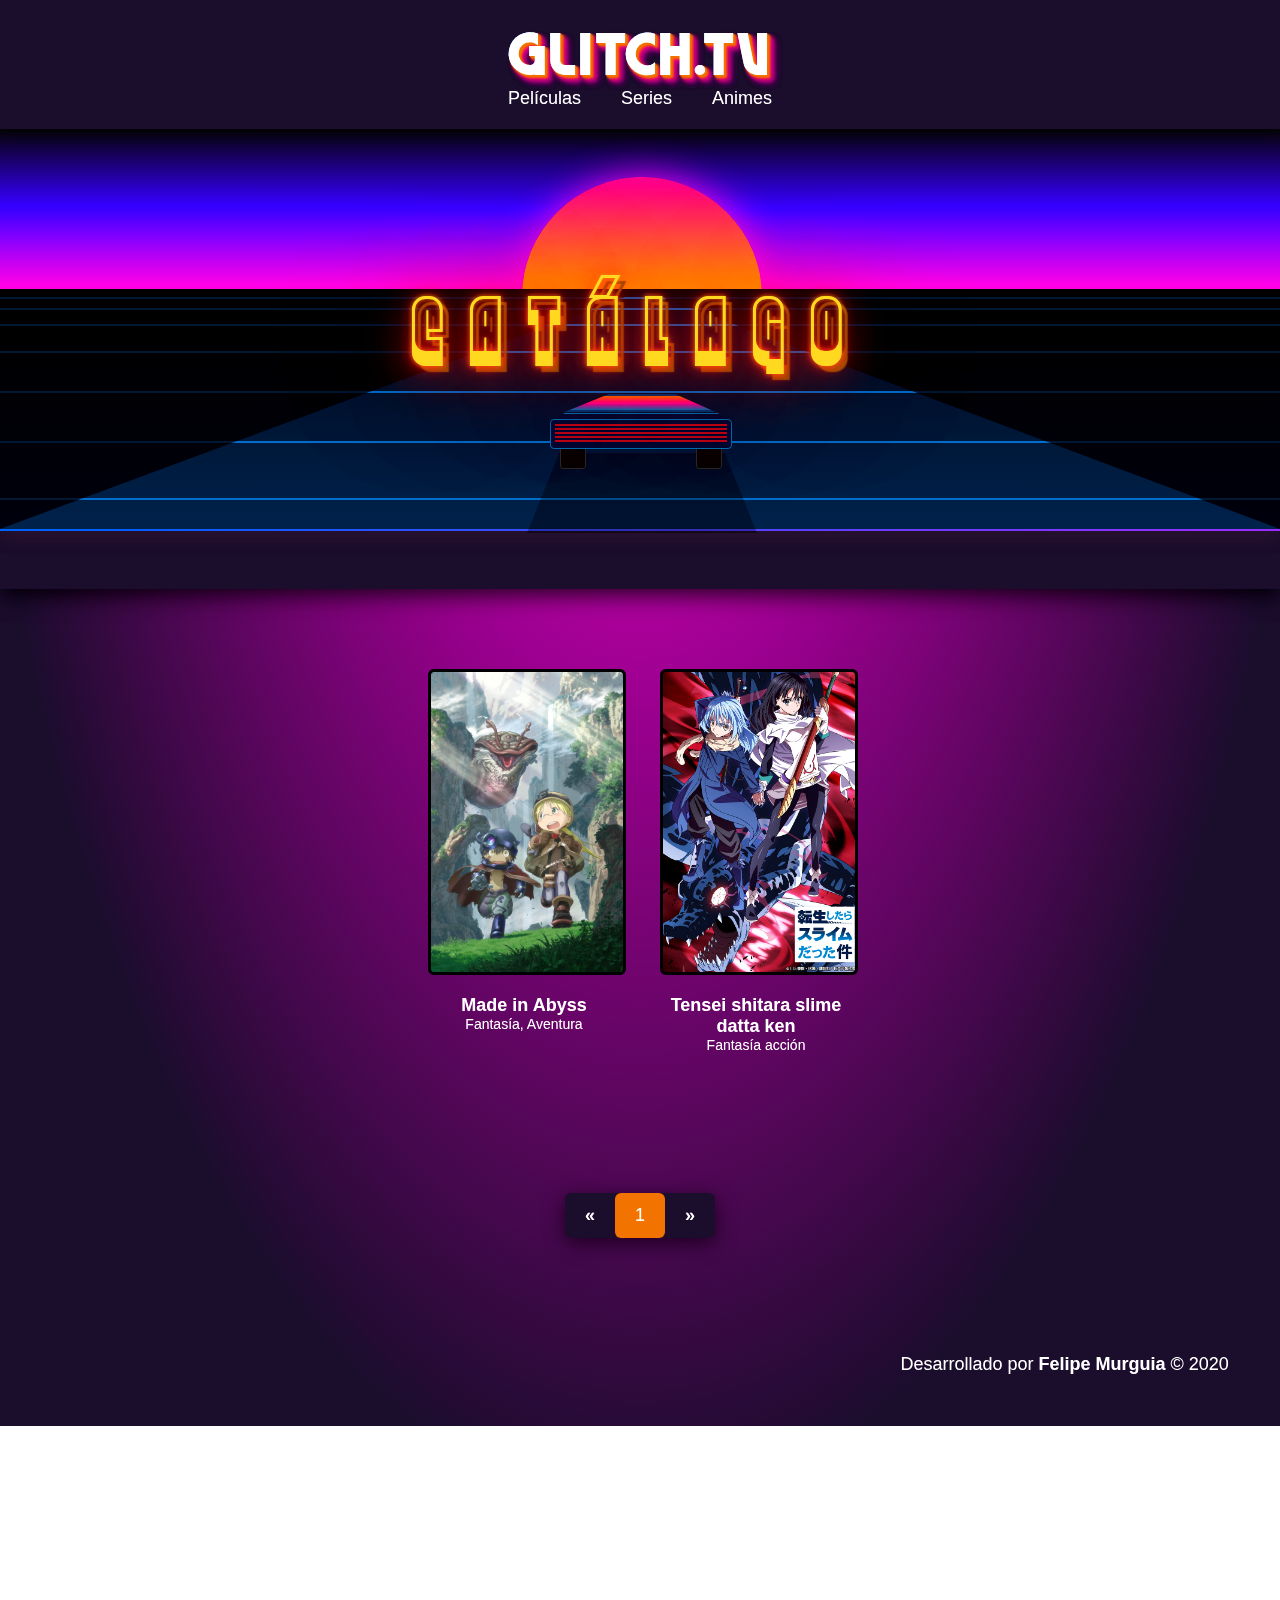
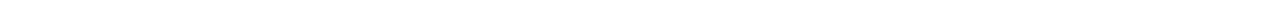
==== commit 99dadd4a: "Se agrego un footer" ====
--- a/anime.html
+++ b/anime.html
@@ -19,7 +19,7 @@
     </style>
   </head>
 
-  <body onload=" loadAnime(); cambiarVideoTenseiShitaraSlime(1);">
+  <body onload="loadAnime(); setEpisodeNumber(1);">
     <header class="content_nav">
       <a
         href="./index.html"
@@ -64,45 +64,19 @@
       </div>
 
       <div class="pagination no_select">
-        <a onclick="anteriorCapituloTenseiShitaraSlime();"><b>&laquo;</b></a>
+        <a onclick="prevEpisode();"><b>&laquo;</b></a>
         <a class="listacapitulos active">
           Lista de capítulos
           <select
-            id="selectcapitulo"
+            id="select_episodes"
             style="margin-top: 10px"
-            onchange="cambiarVideoTenseiShitaraSlime(this.value);"
-          >
-            <option value="1">Capítulo 1</option>
-            <option value="2">Capítulo 2</option>
-            <option value="3">Capítulo 3</option>
-            <option value="4">Capítulo 4</option>
-            <option value="5">Capítulo 5</option>
-            <option value="6">Capítulo 6</option>
-            <option value="7">Capítulo 7</option>
-            <option value="8">Capítulo 8</option>
-            <option value="9">Capítulo 9</option>
-            <option value="10">Capítulo 10</option>
-            <option value="11">Capítulo 11</option>
-            <option value="12">Capítulo 12</option>
-            <option value="13">Capítulo 13</option>
-            <option value="14">Capítulo 14</option>
-            <option value="15">Capítulo 15</option>
-            <option value="16">Capítulo 16</option>
-            <option value="17">Capítulo 17</option>
-            <option value="18">Capítulo 18</option>
-            <option value="19">Capítulo 19</option>
-            <option value="20">Capítulo 20</option>
-            <option value="21">Capítulo 21</option>
-            <option value="22">Capítulo 22</option>
-            <option value="23">Capítulo 23</option>
-            <option value="24">Capítulo 24</option>
-            <option value="25">Capítulo 25</option>
-          </select>
+            onchange="setEpisodeNumber(getEpisodeNumber())"
+          ></select>
         </a>
-        <a onclick="siguienteCapituloTenseiShitaraSlime();"><b>&raquo;</b></a>
+        <a onclick="nextEpisode();"><b>&raquo;</b></a>
       </div>
 
-      <h1 id="capitulo-titulo" style="text-transform: uppercase">Capítulo 1</h1>
+      <h1 id="episode_title" style="text-transform: uppercase"></h1>
 
       <div class="video_container">
         <video id="player" controls playsinline poster="">
@@ -111,9 +85,16 @@
       </div>
     </section>
 
-    <script src="./assets/js/plyr.js"></script>
-    <script src="./assets/js/index.js"></script>
-    <script src="./assets/js/plyrplayer.js"></script>
-    <script src="./assets/js/selectordecapitulo.js"></script>
+    <footer class="footer_copyright">
+      Desarrollado por
+      <a class="bold" href="https://felipemurguia.com" target="blank"
+        ><b>Felipe Murguia</b></a
+      >
+      © 2020
+    </footer>
+
+    <script type="text/javascript" src="./assets/js/plyr.js"></script>
+    <script type="text/javascript" src="./assets/js/index.js"></script>
+    <script type="text/javascript" src="./assets/js/plyrplayer.js"></script>
   </body>
 </html>
--- a/assets/css/reusable.css
+++ b/assets/css/reusable.css
@@ -935,6 +935,12 @@
   color: black;
 }
 
+.footer_copyright {
+  width: calc(100% -4%);
+  text-align: end;
+  padding: 4% 4% 4% 0;
+}
+
 /* CIRCULAR LOADER */
 .circular_loader {
   width: 100%;
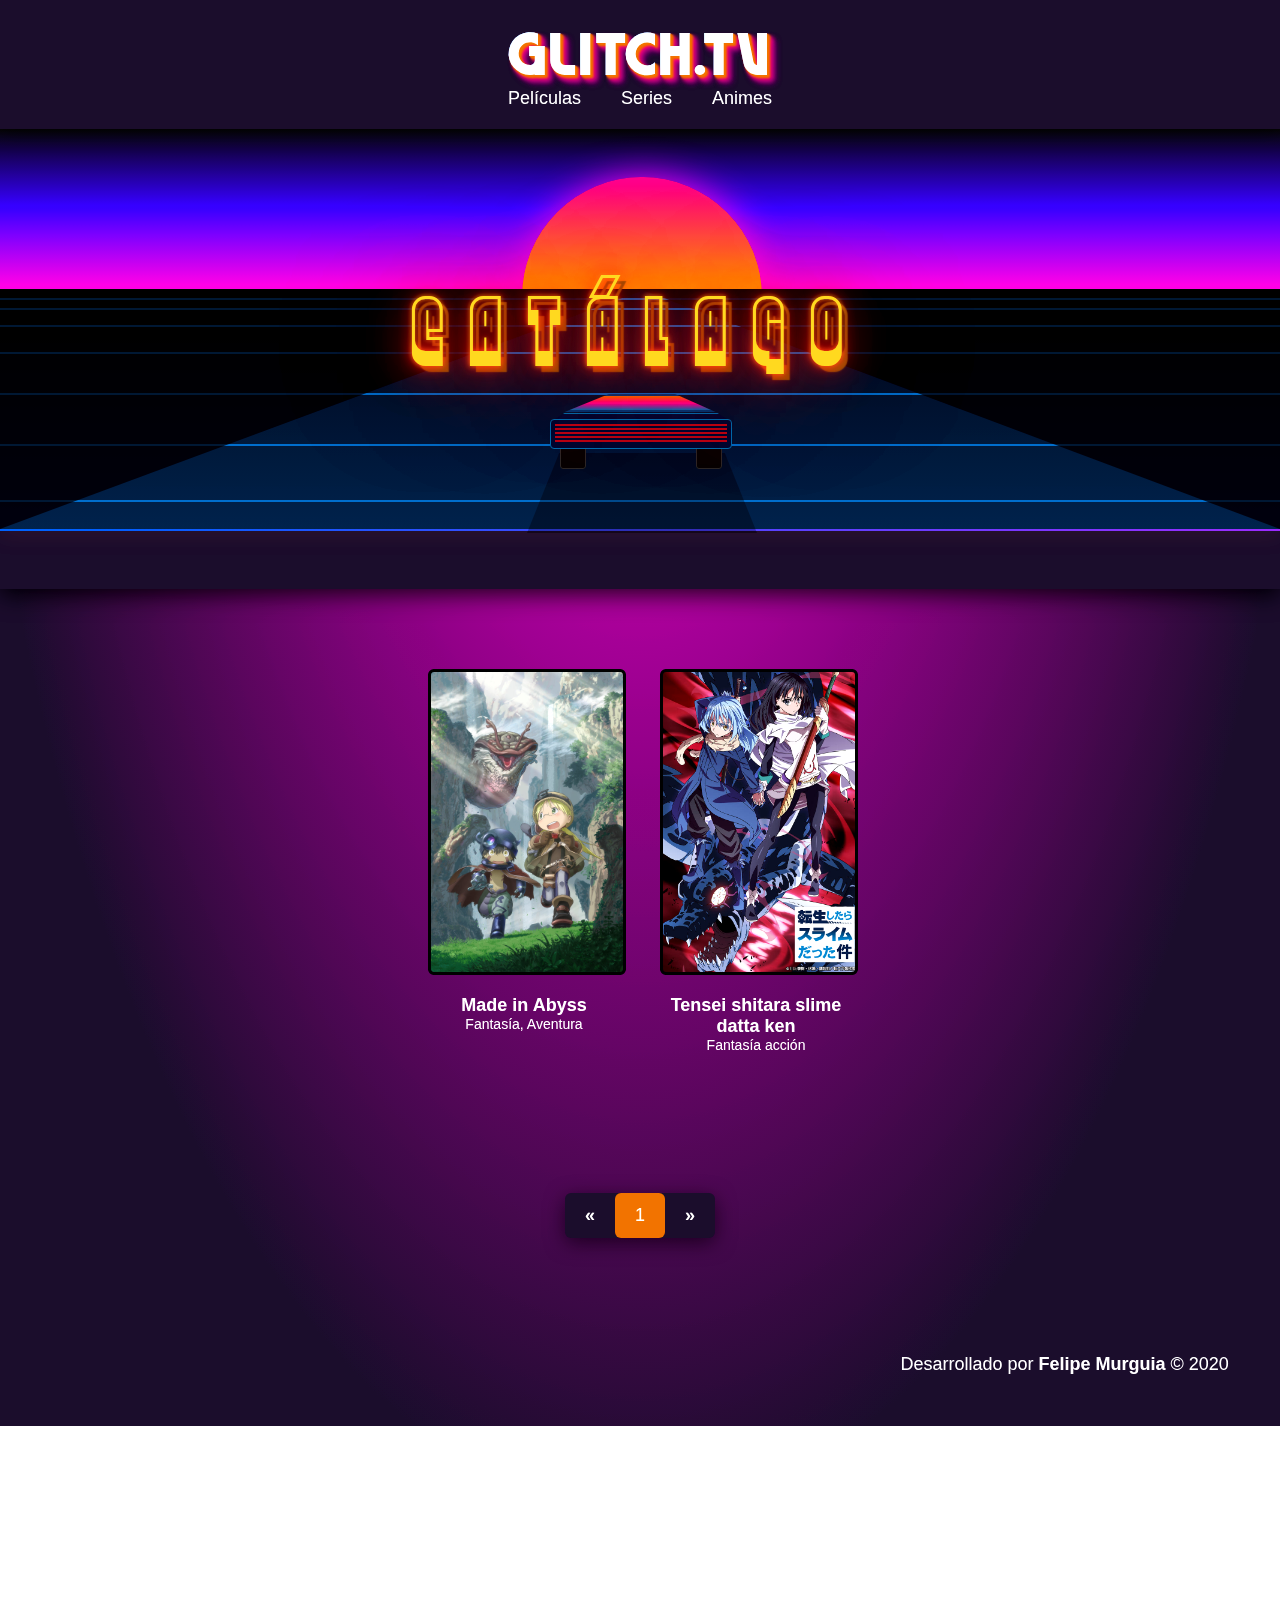
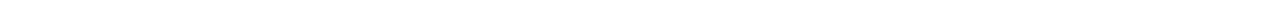
==== commit 8388d065: "Se ajustaron problemas de diseño" ====
--- a/anime.html
+++ b/anime.html
@@ -64,8 +64,10 @@
       </div>
 
       <div class="pagination no_select">
-        <a onclick="prevEpisode();"><b>&laquo;</b></a>
-        <a class="listacapitulos active">
+        <a class="big_prev center_flex" onclick="prevEpisode();"
+          ><b>&laquo;</b></a
+        >
+        <a class="listacapitulos center_flex active">
           Lista de capítulos
           <select
             id="select_episodes"
@@ -73,7 +75,9 @@
             onchange="setEpisodeNumber(getEpisodeNumber())"
           ></select>
         </a>
-        <a onclick="nextEpisode();"><b>&raquo;</b></a>
+        <a class="big_next center_flex" onclick="nextEpisode();"
+          ><b>&raquo;</b></a
+        >
       </div>
 
       <h1 id="episode_title" style="text-transform: uppercase"></h1>
--- a/assets/css/reusable.css
+++ b/assets/css/reusable.css
@@ -550,10 +550,6 @@
   }
 }
 
-.main_container {
-  width: 100%;
-}
-
 .cielo {
   width: 100%;
   height: 160px;
@@ -911,12 +907,18 @@
   background-color: rgba(0, 0, 0, 0.5);
 }
 
+.pagination > .big_prev,
+.pagination > .big_next {
+  height: 62px;
+}
+
 .pagination > .listacapitulos {
   float: left;
   width: 240px;
   padding: 12px;
   color: white;
   font-weight: bold;
+  flex-direction: column;
   background-color: rgba(232, 116, 0, 0.9);
 }
 
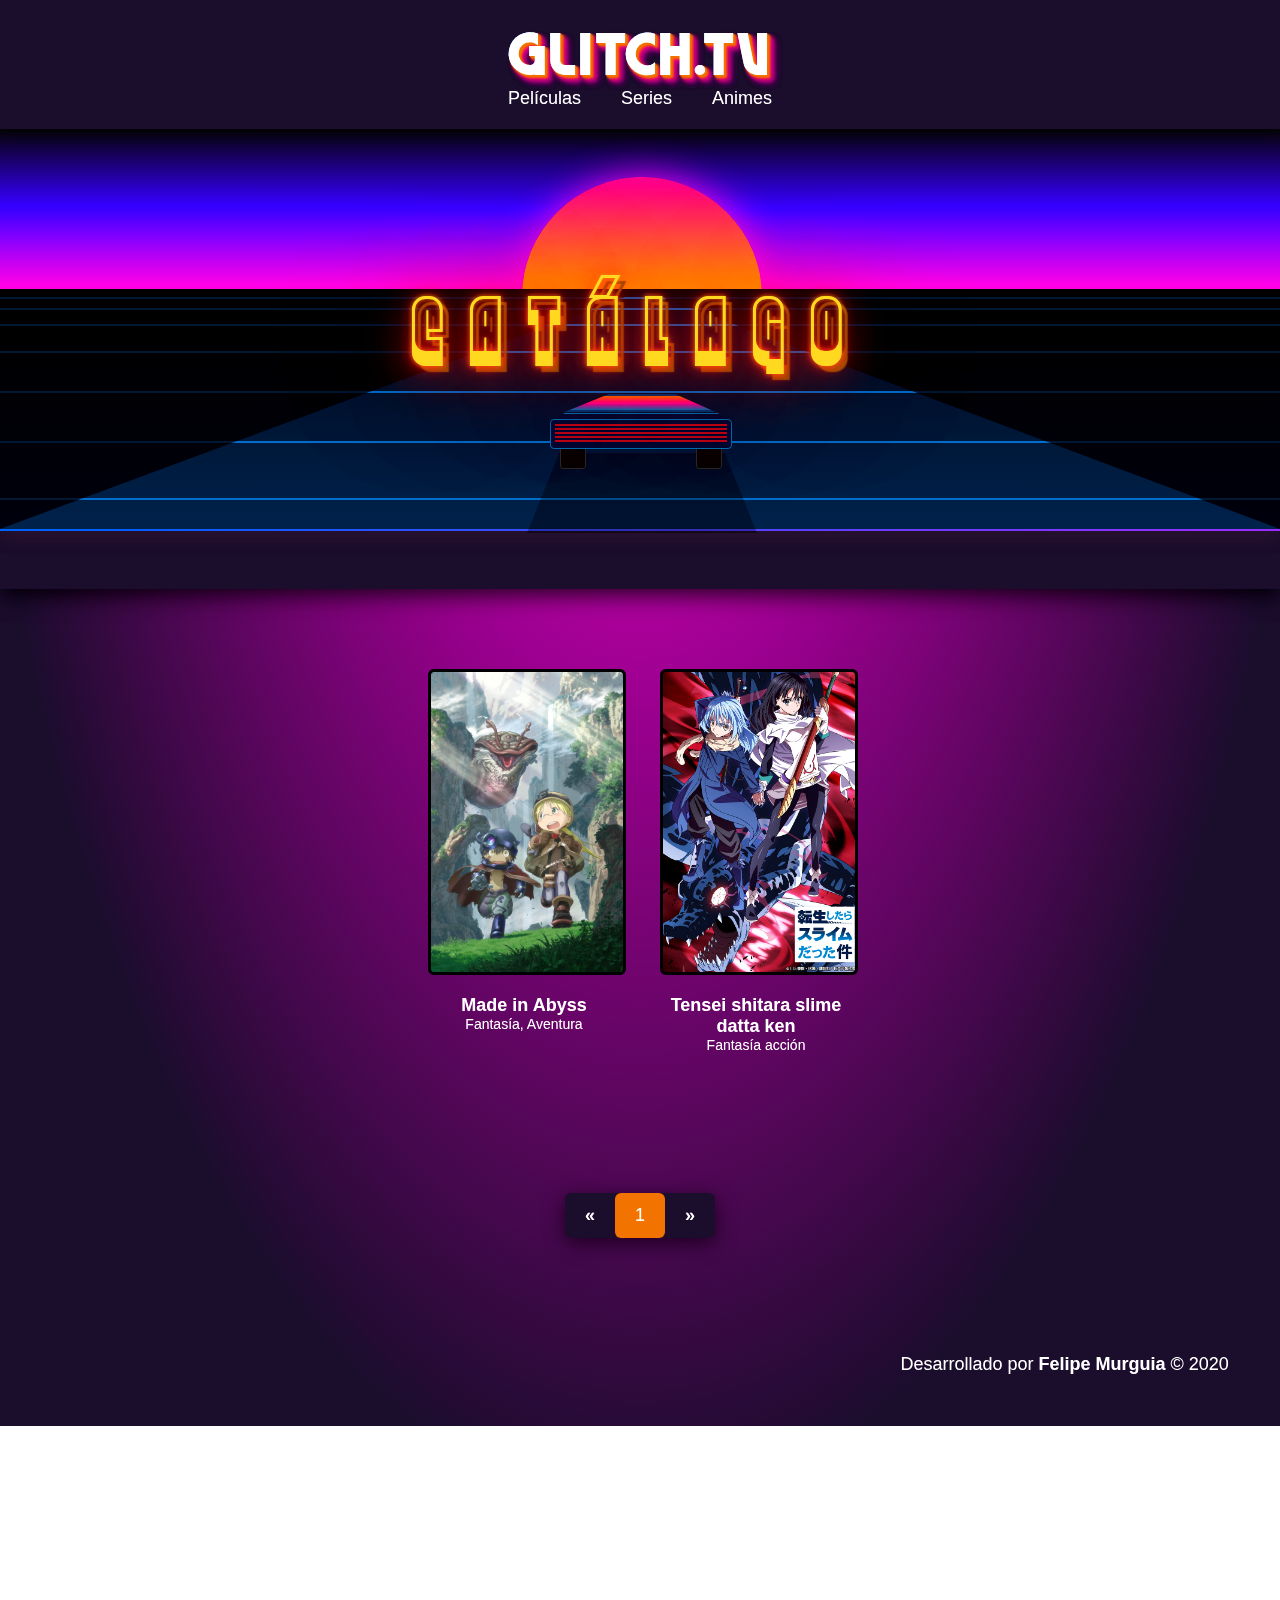
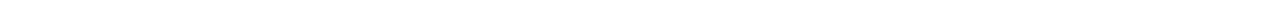
==== commit 63fe6b96: "Implemento el sistema de episodios en animes" ====
--- a/anime.html
+++ b/anime.html
@@ -19,7 +19,7 @@
     </style>
   </head>
 
-  <body onload="loadAnime(); setEpisodeNumber(1);">
+  <body onload="loadAnime();">
     <header class="content_nav">
       <a
         href="./index.html"
@@ -68,7 +68,7 @@
           ><b>&laquo;</b></a
         >
         <a class="listacapitulos center_flex active">
-          Lista de capítulos
+          Lista de episodios
           <select
             id="select_episodes"
             style="margin-top: 10px"
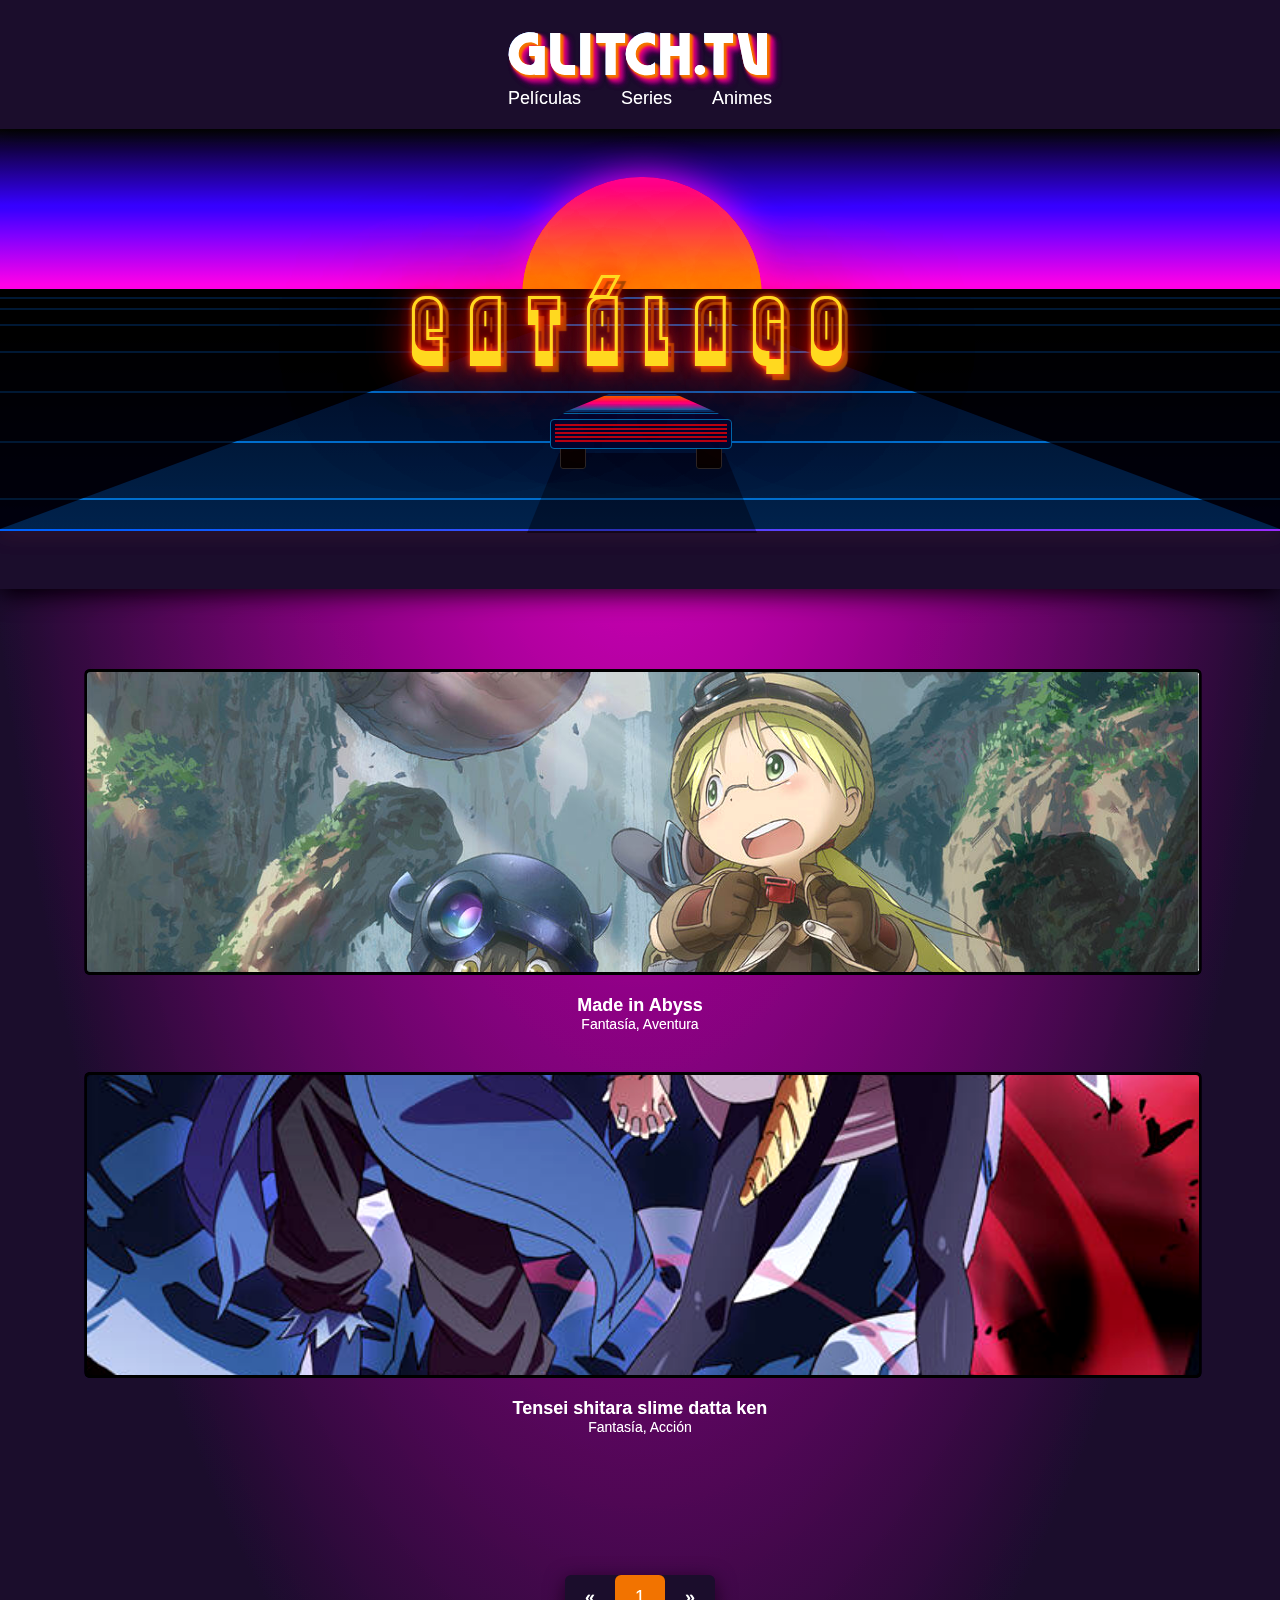
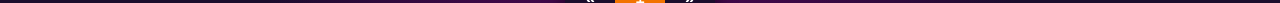
==== commit 758588d4: "Se cambio el titulo del episodio" ====
--- a/anime.html
+++ b/anime.html
@@ -80,9 +80,7 @@
         >
       </div>
 
-      <h1 id="episode_title" style="text-transform: uppercase"></h1>
-
-      <div class="video_container">
+      <div class="video_container" style="margin: 0">
         <video id="player" controls playsinline poster="">
           <source id="video_source" type="video/mp4" />
         </video>
--- a/assets/css/index.css
+++ b/assets/css/index.css
@@ -35,15 +35,12 @@
 
 .popular_movies {
   padding: 60px;
-  flex-direction: column;
   background-color: var(--darkPurple);
 }
 
 .popular_movies_text {
-  display: flex;
-  margin-bottom: 60px;
-  align-items: center;
-  justify-content: flex-start;
+  height: 60px;
+  margin-bottom: 40px;
 }
 
 .neon,
@@ -61,20 +58,25 @@
 .flux {
   font-size: 50px;
   color: #426dfb;
+  padding-top: 9px;
   margin: 0 0 0 20px;
   text-decoration: underline;
   text-shadow: 0 0 20px #2356ff;
   animation: flux 2s linear infinite;
 }
 
-@media screen and (max-width: 800px) {
+@media screen and (max-width: 780px) {
   .popular_movies_text {
+    height: 110px;
+    margin-bottom: 60px;
     flex-direction: column;
   }
+
   .popular_movies_text,
   .popular_movies {
     justify-content: center;
   }
+
   .flux {
     margin: 0;
   }
@@ -109,21 +111,21 @@
 }
 
 .glitch_text {
+  font-size: 50px;
+  position: relative;
+  text-transform: uppercase;
+  text-shadow: 2px 2px 2px black;
   font-family: "Archivo Black", sans-serif;
-  font-size: 50px;
-  text-transform: uppercase;
-  position: relative;
-  text-shadow: 2px 2px 2px black;
 }
 
 .glitch_text::before,
 .glitch_text::after {
-  content: attr(data-text);
-  position: absolute;
   top: 0;
   left: 0;
   width: 100%;
   height: 100%;
+  position: absolute;
+  content: attr(data-text);
   background: var(--darkPurple);
 }
 
@@ -224,6 +226,7 @@
 
 .cool_btn:hover {
   color: white;
+  text-shadow: none;
   text-decoration: none;
   background-image: linear-gradient(90deg, #ff0090 0%, #e87400 100%);
 }
--- a/assets/css/reusable.css
+++ b/assets/css/reusable.css
@@ -862,8 +862,8 @@
 
 /* SEPARATOR */
 .separador {
+  text-align: left;
   padding: 30px 60px;
-  text-align: left;
   position: relative;
   background-color: var(--darkPurple);
   box-shadow: 0 5px 25px 0 rgba(0, 0, 0, 0.8);
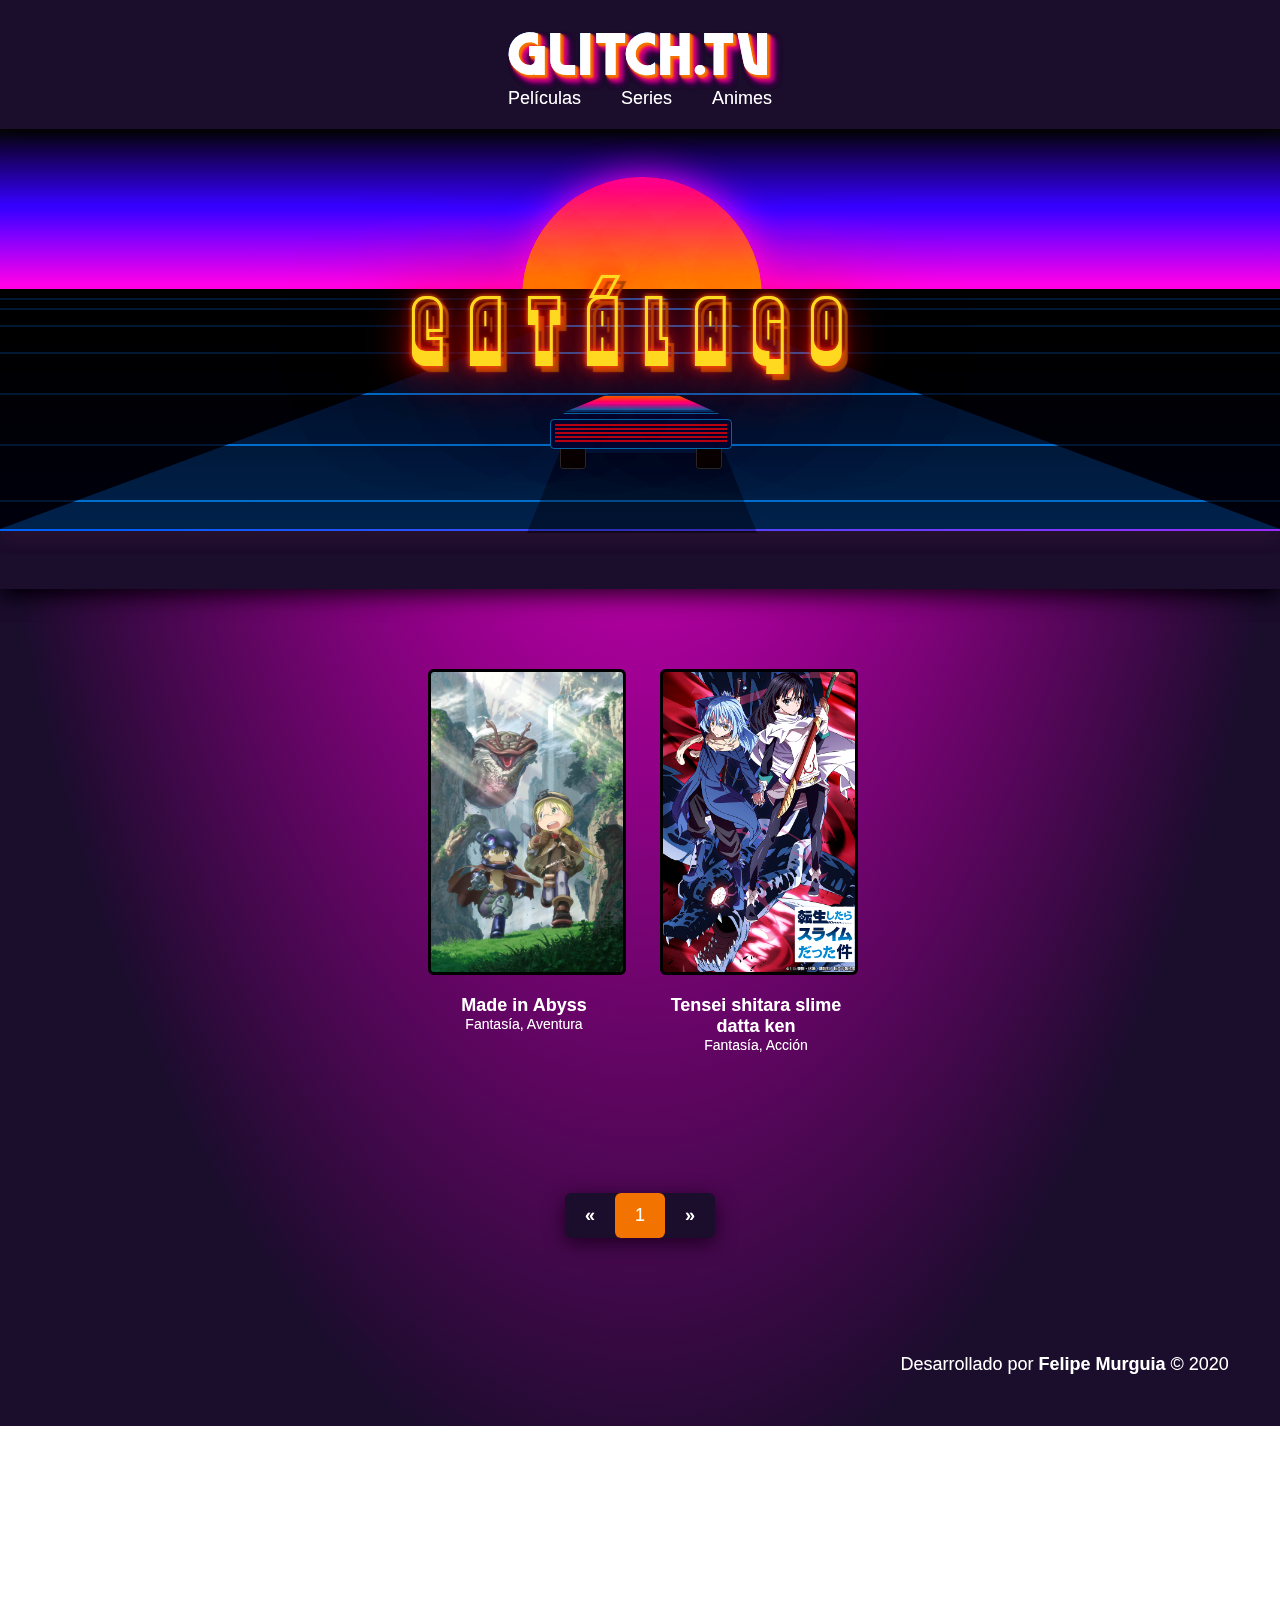
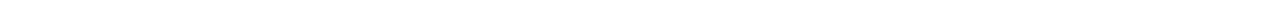
==== commit e2e22ac0: "Se arreglo la vision en moviles de la pagina de anime.html y pelicula.html" ====
--- a/anime.html
+++ b/anime.html
@@ -48,7 +48,7 @@
           <div class="movie_poster">
             <img id="movie_poster" />
           </div>
-          <div style="margin: 0 30px; width: 200px">
+          <div class="movie_info">
             <h1 id="movie_title" class="movie_title mg_bottom"></h1>
             <ul class="movie_details">
               <li>Género: <span id="movie_gender"></span></li>
--- a/assets/css/index.css
+++ b/assets/css/index.css
@@ -116,6 +116,12 @@
   text-transform: uppercase;
   text-shadow: 2px 2px 2px black;
   font-family: "Archivo Black", sans-serif;
+}
+
+@media screen and (max-width: 500px) {
+  .glitch_text {
+    font-size: 40px;
+  }
 }
 
 .glitch_text::before,
@@ -260,16 +266,20 @@
   transform: scale(1.08);
 }
 
+.movie_info {
+  margin: 0 30px;
+  width: 200px;
+}
+
 .movie_title {
-  letter-spacing: 2px;
   text-align: left;
 }
 
 .movie_details {
+  margin: 0px;
+  padding: 0px;
   text-align: left;
   list-style: none;
-  margin: 0px;
-  padding: 0px;
   line-height: 25px;
 }
 
@@ -292,6 +302,9 @@
 }
 
 @media screen and (max-width: 850px) {
+  h1 {
+    font-size: 24px;
+  }
   .movie_sinopsis {
     margin-top: 20px;
     font-size: 16px;
@@ -304,20 +317,20 @@
   .movie_info_container {
     flex-direction: column;
   }
-  h1 {
-    font-size: 24px;
-  }
-}
-
-@media screen and (max-width: 1000px) {
-  .video_container {
-    width: 100%;
-  }
-}
-
-@media screen and (max-width: 600px) {
-  .movie_details {
+  .movie_info {
+    flex: 1;
+    width: auto;
     font-size: 16px;
     line-height: 22px;
-  }
-}
+    margin: 0 0 0 30px;
+  }
+}
+
+@media screen and (max-width: 1060px) {
+  .movie_info_container {
+    margin: 0 60px;
+  }
+  .video_container {
+    width: calc(100% - 120px);
+  }
+}
